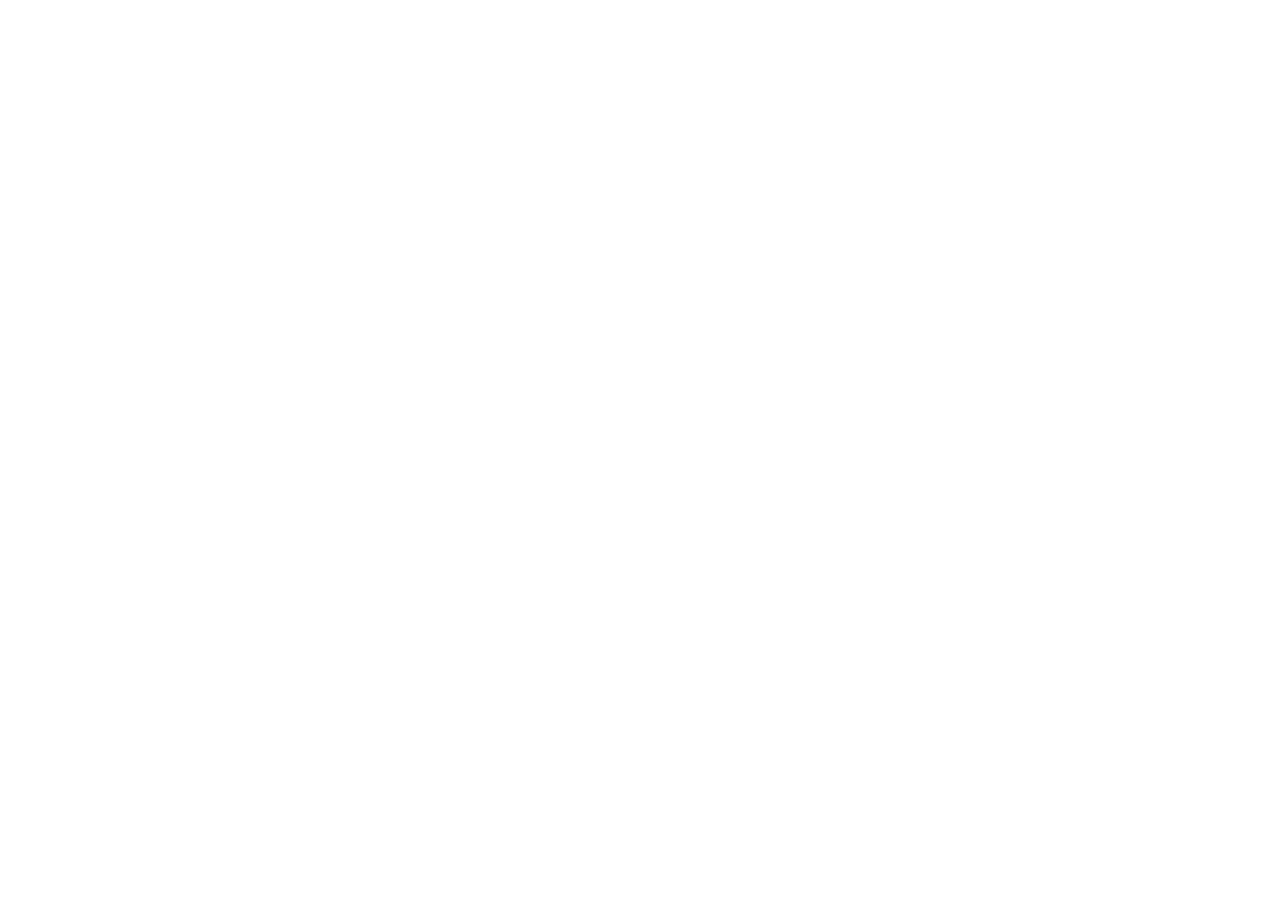
==== index.html @ 4ecc3c2e "prototype game" ====
<html>
<head>
<style>
@import url('https://fonts.googleapis.com/css2?family=Fjalla+One&display=swap');
</style>
<style>

	 
	 html, body {
		margin:0px;
		padding:0px
		width: 100%;
		height: 100%;
		overflow:hidden;
	
	}
	
	#bg_game{
		display: none;
		width: 100%;
		height: 100%;
		background-color: rgb(0, 200, 0) ;
		overflow:hidden;
		font-family: 'Fjalla One', sans-serif;
	
	}

	#square{
		width: 300px;
		height: 280px;
		position: absolute;
		top: 50%;
		left: calc(50% - 150px);
		-ms-transform: translateY(-50%);
		transform: translateY(-50%);

		font-size: 200px;
		color: #fff;
		text-align: center;
		padding-top: 20px;
	}
	
	#btreturn{
		width: 300px;
		height: 300px;
		position: absolute;
		top: 50%;
		left: calc(50% - 150px);
		-ms-transform: translateY(-50%);
		transform: translateY(-50%);
		
	}
	
	
	#scoring{
		font-size: 100px;
		text-align: center;
		margin-top: 100px;
		color: #fff;
	}
</style>
</head>
<body id="body">
<div id="menu">

	<div id="logo"></div>
	<div id="play"></div>
	
</div>
<div id="bg_game">
	<div id="scoring">
		Points: 90
	</div>
	<div id="square">
	80
	</div>

	<img id="btreturn" src="bt-return.png">

</div>

<script>
r = 0;
g = 0;
b = 0;
current_level = 0;

function Level(color, limit, add, target, time){
	this.color = color;
	this.limit = limit;
	this.add = add;
	this.target = target;
	this.time = time;
}

levels = [];
levels.push( new Level([0, 200, 0],[0, 255, 0],[0,1,0], 50, 10));
levels.push( new Level([0, 240, 240],[0, 255, 255],[0,1,1], 50, 10));
levels.push( new Level([200, 0, 0],[255, 0, 0],[1,0,0], 50, 10));
levels.push( new Level([0, 0,200],[0, 0, 255],[0,0,1], 60, 10));
levels.push( new Level([0, 100, 200],[0, 100, 200],[0,0.5,1], 60, 10));


body = document.getElementById("bg_game");
square = document.getElementById("square");
scoring = document.getElementById("scoring");
btreturn = document.getElementById("btreturn");

startLevel();

function changeColor(){
	
	preload = false;
	
	r+=levels[current_level].add[0];
	g+=levels[current_level].add[1];
	b+=levels[current_level].add[2];
	
	r=r>255?255:r;
	g=g>255?255:g;
	b=b>255?255:b;
	
	if((r>levels[current_level].limit[0]) || (g>levels[current_level].limit[1]) || (b>levels[current_level].limit[2]))
		restartLevel();
	
	body.style.backgroundColor = "rgb("+r+","+g+","+b+")";
	if(islevel)
		setTimeout( changeColor, 10 );
		
};

function startLevel(){
	r = 0;
	g = 0;
	b = 0;
	console.log("starting");
	btreturn.style.display = "none";
	body.style.backgroundColor = "rgb("+levels[current_level].color[0]+","+levels[current_level].color[1]+","+levels[current_level].color[2]+")"; 
	square.style.backgroundColor = "rgb("+levels[current_level].color[0]+","+levels[current_level].color[1]+","+levels[current_level].color[2]+")"; 
	square.innerHTML = levels[current_level].target;
	scoring.style.display = "none";
	square.style.display = "block";
	setTimeout( changeColor, 1000 );
	islevel = true;	 
	preload = true;
}

function restartLevel(){
	r = 0;
	g = 0;
	b = 0;
}


function nextLevel(){
	if(current_level < levels.length)
		current_level++;
		
	startLevel();
}

btreturn.addEventListener("click", function(){
	current_level = 0;
	startLevel();
});

square.addEventListener("click", function(){
	if(preload)
	  return;
	  
	islevel = false;
	sum = 100 - Math.abs(  ( r - levels[current_level].color[0]) + (g - levels[current_level].color[1]) + (b - levels[current_level].color[2]) );
	scoring.style.display = "block";
	scoring.innerHTML = "Points:" +  sum  ;	
	square.style.display = "none";
	if(sum >= levels[current_level].target ){
		 setTimeout( nextLevel, 1000 );
	}else{
		btreturn.style.display = "block";
	}
		
}, false);
   
</script>
<body>

</html>
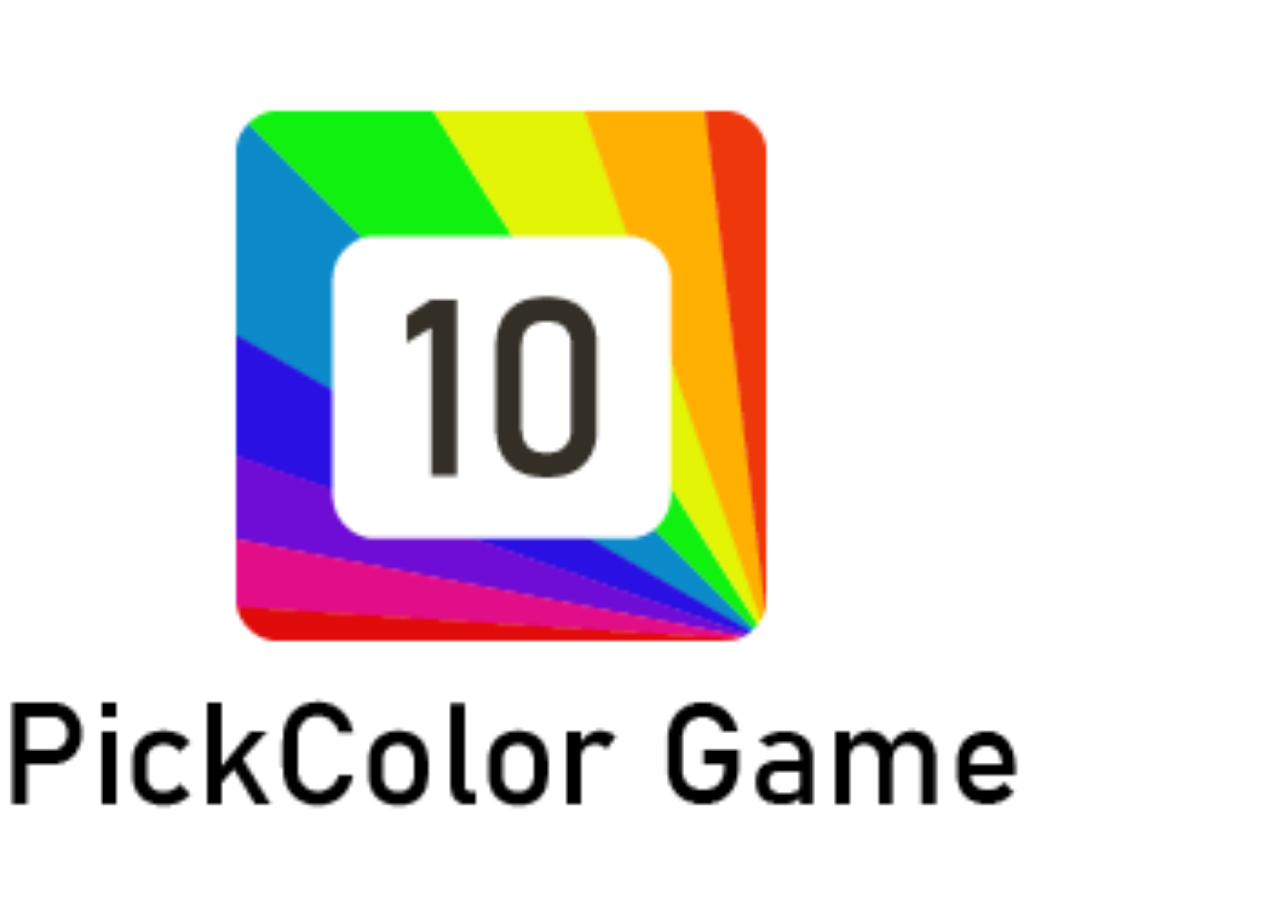
==== commit f2cb6df0: "update prototype" ====
--- a/index.html
+++ b/index.html
@@ -1,18 +1,53 @@
 <html>
 <head>
+<meta name="viewport" content="width=device-width, initial-scale=1">
+<title>Pick Color </title>
 <style>
 @import url('https://fonts.googleapis.com/css2?family=Fjalla+One&display=swap');
 </style>
 <style>
-
-	 
+	@font-face {
+	  font-family: "Fjalla One";
+	  src: url("fonts/FjallaOne-Regular.ttf") format("ttf"),
+		   url("fonts/FjallaOne-Regular.ttf") format("ttf");
+	}
+	   
+	@keyframes fadein {
+		0%   {opacity: 1}
+		25%  {opacity: 0.75}
+		50%  {opacity: 0.5}
+		75%  {opacity: 0.25}
+		100% {opacity: 0}
+	}
+
+	@keyframes moving {
+		0%   {margin-top: 1px}
+		25%  {margin-top: 5px}
+		50%  {margin-top: 10px}
+		75%  {margin-top: 5px}
+		100% {margin-top: 1px}
+	}
+	
+	@keyframes moving-side {
+		0%   {left: 27%}
+		25%   {left: 26%}
+		50%  {left: 25%}
+		75%   {left: 24%}
+		100%  {left: 23%}
+	}
+	
+	@keyframes moving-top {
+		0%   {top: 50%}
+		100%  {top: 45%}
+	}
+	
 	 html, body {
 		margin:0px;
 		padding:0px
 		width: 100%;
 		height: 100%;
 		overflow:hidden;
-	
+		background-color:#fff;
 	}
 	
 	#bg_game{
@@ -25,7 +60,7 @@
 	
 	}
 
-	#square{
+	.square{
 		width: 300px;
 		height: 280px;
 		position: absolute;
@@ -33,57 +68,340 @@
 		left: calc(50% - 150px);
 		-ms-transform: translateY(-50%);
 		transform: translateY(-50%);
-
+		background: rgb(0, 185, 0);
 		font-size: 200px;
 		color: #fff;
 		text-align: center;
 		padding-top: 20px;
 	}
 	
-	#btreturn{
-		width: 300px;
-		height: 300px;
+	.bt-center{
+		width: 50%;
 		position: absolute;
 		top: 50%;
-		left: calc(50% - 150px);
+		left: 25%;
 		-ms-transform: translateY(-50%);
 		transform: translateY(-50%);
 		
 	}
 	
+	#btreturn{
+		animation-name: moving-side;
+	    animation-duration: 1s;
+		animation-iteration-count: infinite;
+	}
+	
+	#btwin{
+		animation-name: moving-top;
+	    animation-duration: 1s;
+		animation-iteration-count: infinite;
+	}
 	
 	#scoring{
-		font-size: 100px;
+		font-size:30px;
 		text-align: center;
 		margin-top: 100px;
 		color: #fff;
 	}
+	
+	#logo{
+		width: 60%;
+		display: block;
+		margin: 0 auto;
+		margin-top: 100px;
+	}
+	
+	.btn{
+		width: 50%;
+		display: block;
+	}
+	
+	.btn-mini{
+		width: 30%;
+		display: block;
+	}
+	
+	.center{
+		margin: 0 auto;
+	}
+	
+	.mt2{
+		margin-top:20px;
+	}
+	
+	.mt5{
+		margin-top:50px;
+	}
+	
+	.mt10{
+		margin-top:100px;
+	}
+	
+	.mt15{
+		margin-top:150px;
+	}
+	
+	.fadein-page{
+	  opacity: 0;
+	  animation-name: fadein;
+	  animation-duration: 0.5s;
+	}
+	
+	#tutorial{
+		display: none;
+		width: 100%;
+		height: 100%;
+		background-color: rgb(0, 180, 0) ;
+		overflow:hidden;
+		font-family: 'Fjalla One', sans-serif;	
+	}
+	
+	.message{
+		font-size: 20pt;
+		text-align: center;
+		margin-top: 100px;
+		color: #fff;
+	}
+	
+	#menu{
+		display: none;
+	}
+	
+	.hand-click{
+		z-index: 999;
+		display:block;
+		position: fixed;
+		top: 50%;
+		left: 50%;
+		width: 50%;
+		animation-name: moving;
+	    animation-duration: 1s;
+		animation-iteration-count: infinite;
+	}
+	
+
+	.ms-bt{
+		position: fixed;
+		top: 75%;
+		width: 80%;
+		left: 10%;
+		text-align: center;
+	}
+	
+	#bt-returnmenu{
+		background-color:#fff;
+		padding:5px;
+		border-radius: 5px;
+		width: 50px;
+		text-align: center;
+		margin: 5px;
+		opacity: 0.5;
+		float:left;
+	}
+	
+	#datagame{ 
+		padding:5px;
+		border-radius: 5px;
+		width: 100px;
+		text-align: right;
+		margin: 5px;
+		opacity: 0.5;
+		float:left;
+	}
+	
+	#record{
+		padding:5px;
+		border-radius: 5px;
+		width: 100px;
+		height: 25px;
+		text-align: right;
+		margin: 5px;
+		opacity: 0.5;
+		float:left;
+	}
+	#record img{
+		height: 100%;
+	}
+	
+	#record span{
+		position: relative;
+		top: -5px;
+	}
+	
+	
+	
+	#logo-main{
+		width: 80%;
+		margin: 0 auto;
+		margin-top: 100px;
+	}
+	
+	
 </style>
 </head>
 <body id="body">
-<div id="menu">
-
-	<div id="logo"></div>
-	<div id="play"></div>
-	
+
+<div  id="start">
+
+	<img id="logo-main" src="assets/logo.png">
+	
+
 </div>
+
+
+<div  id="menu">
+
+	<img id="logo" src="assets/logo.png">
+	<img class="btn center mt5" id="bt-onelife" src="assets/bt-one-life.png">
+	<img class="btn center mt2"  id="bt-scoring" src="assets/bt-scoring.png">
+	<img class="btn-mini center mt5"  id="bt-tutorial" src="assets/bt-tutorial.png">
+
+</div>
+
 <div id="bg_game">
+	
+	<div id="bt-returnmenu"> menu </div>
+	<div id="datagame"> ... </div>
+	<div id="record"> <img src="assets/icon-record.png"><span id="txt-record">level 1</span> </div>
+	
 	<div id="scoring">
 		Points: 90
 	</div>
-	<div id="square">
-	80
-	</div>
-
-	<img id="btreturn" src="bt-return.png">
+	<div class="square" id="square">80</div>
+
+	<img id="btreturn" class="bt-center" src="assets/bt-return.png">
+	<img id="btwin" class="bt-center" src="assets/bt-win.png">
 
 </div>
 
+<div class="bgtutorial" id="tutorial">
+	<div class="message">when the color of the square to equal the background...</div>
+	<img class="hand-click" src="assets/bt-click.png">
+	
+	<div class="square">80</div>
+</div>
+
+<script src="scripts/localstorage.js"></script>
 <script>
+
+if( getItem("level") == undefined){
+	saveItem("level", 0);
+	console.log("init bd");
+}
+
+if( getItem("points") == undefined){
+	saveItem("points", 0);
+	console.log("init bd");
+}
+
+
+mode = "";
+
+btonelife = document.getElementById("bt-onelife");
+btscoring = document.getElementById("bt-scoring");
+pagstart = document.getElementById("start");
+pagemenu = document.getElementById("menu");
+pagtutorial = document.getElementById("tutorial");
+bttutorial = document.getElementById("bt-tutorial");
+btreturnmenu = document.getElementById("bt-returnmenu");
+
+
+levels = [];
+levels.push( new Level([0, 200, 0],[0, 255, 0],[0,1,0], 50, 10));
+levels.push( new Level([0, 240, 240],[0, 255, 255],[0,1,1], 50, 10));
+levels.push( new Level([200, 0, 0],[255, 0, 0],[1,0,0], 50, 10));
+levels.push( new Level([0, 0,200],[0, 0, 255],[0,0,1], 60, 10));
+levels.push( new Level([0, 100, 200],[0, 100, 200],[0,0.5,1], 60, 10));
+
+
+bggame = document.getElementById("bg_game");
+square = document.getElementById("square");
+scoring = document.getElementById("scoring");
+btreturn = document.getElementById("btreturn");
+datagame = document.getElementById("datagame");
+datarecord= document.getElementById("txt-record");
+
+
 r = 0;
 g = 0;
 b = 0;
 current_level = 0;
+current_point = 0;
+
+
+pagstart.addEventListener("click", function(){
+	pagemenu.style.display = "block";	
+	pagstart.style.display = "none";	
+	document.getElementById("body").requestFullscreen();
+	
+});
+
+
+btreturnmenu.addEventListener("click", function(){
+		
+	bggame.classList.add("fadein-page");
+	btscoring.src = "assets/bt-scoring.png";
+	btonelife.src = "assets/bt-one-life.png";
+	setTimeout( function(){
+		pagemenu.classList.remove("fadein-page");
+		bggame.classList.remove("fadein-page");
+		bggame.style.display = "none"; 
+		
+		pagemenu.style.display = "block";
+	}, 50);
+	
+});
+
+
+
+btonelife.addEventListener("click", function(){
+	btonelife.src = "assets/bt-one-life-over.png";
+	pagemenu.classList.add("fadein-page");
+	setTimeout( startLevel, 50);
+	mode = "onelife";
+	current_level = 0;
+
+});
+
+
+btscoring.addEventListener("click", function(){
+	btscoring.src = "assets/bt-scoring-over.png";
+	pagemenu.classList.add("fadein-page");
+	setTimeout( startLevel, 50);
+	mode = "scoring";
+	current_level = 0;
+	current_point = 0;
+
+});
+
+
+bttutorial.addEventListener("click", function(){
+	//document.getElementById("body").requestFullscreen();
+	
+	bttutorial.src = "assets/bt-tutorial-over.png";
+	pagemenu.classList.add("fadein-page");
+	
+	setTimeout( function(){ 
+		pagemenu.style.display = "none"; 
+		bttutorial.src = "assets/bt-tutorial.png"; 
+		pagtutorial.style.display = "block"; 
+	}, 50);
+
+});
+
+pagtutorial.addEventListener("click", function(){
+		
+	pagtutorial.classList.add("fadein-page");
+	
+	setTimeout( function(){
+		pagemenu.classList.remove("fadein-page");
+		pagtutorial.classList.remove("fadein-page");
+		pagtutorial.style.display = "none"; 
+		
+		pagemenu.style.display = "block";
+	}, 50);
+	
+});
 
 function Level(color, limit, add, target, time){
 	this.color = color;
@@ -93,20 +411,7 @@
 	this.time = time;
 }
 
-levels = [];
-levels.push( new Level([0, 200, 0],[0, 255, 0],[0,1,0], 50, 10));
-levels.push( new Level([0, 240, 240],[0, 255, 255],[0,1,1], 50, 10));
-levels.push( new Level([200, 0, 0],[255, 0, 0],[1,0,0], 50, 10));
-levels.push( new Level([0, 0,200],[0, 0, 255],[0,0,1], 60, 10));
-levels.push( new Level([0, 100, 200],[0, 100, 200],[0,0.5,1], 60, 10));
-
-
-body = document.getElementById("bg_game");
-square = document.getElementById("square");
-scoring = document.getElementById("scoring");
-btreturn = document.getElementById("btreturn");
-
-startLevel();
+
 
 function changeColor(){
 	
@@ -123,64 +428,110 @@
 	if((r>levels[current_level].limit[0]) || (g>levels[current_level].limit[1]) || (b>levels[current_level].limit[2]))
 		restartLevel();
 	
-	body.style.backgroundColor = "rgb("+r+","+g+","+b+")";
+	bggame.style.backgroundColor = "rgb("+r+","+g+","+b+")";
 	if(islevel)
 		setTimeout( changeColor, 10 );
 		
 };
 
-function startLevel(){
-	r = 0;
-	g = 0;
-	b = 0;
-	console.log("starting");
-	btreturn.style.display = "none";
-	body.style.backgroundColor = "rgb("+levels[current_level].color[0]+","+levels[current_level].color[1]+","+levels[current_level].color[2]+")"; 
-	square.style.backgroundColor = "rgb("+levels[current_level].color[0]+","+levels[current_level].color[1]+","+levels[current_level].color[2]+")"; 
-	square.innerHTML = levels[current_level].target;
-	scoring.style.display = "none";
-	square.style.display = "block";
-	setTimeout( changeColor, 1000 );
-	islevel = true;	 
-	preload = true;
-}
-
-function restartLevel(){
-	r = 0;
-	g = 0;
-	b = 0;
-}
-
-
-function nextLevel(){
-	if(current_level < levels.length)
-		current_level++;
-		
-	startLevel();
-}
-
-btreturn.addEventListener("click", function(){
-	current_level = 0;
-	startLevel();
-});
-
-square.addEventListener("click", function(){
+  
+pickColor = function(){
 	if(preload)
 	  return;
 	  
 	islevel = false;
 	sum = 100 - Math.abs(  ( r - levels[current_level].color[0]) + (g - levels[current_level].color[1]) + (b - levels[current_level].color[2]) );
 	scoring.style.display = "block";
-	scoring.innerHTML = "Points:" +  sum  ;	
+	scoring.innerHTML =   sum  + " pts" ;	
 	square.style.display = "none";
-	if(sum >= levels[current_level].target ){
-		 setTimeout( nextLevel, 1000 );
+	
+	if(mode == "scoring"){
+		current_point += sum;
+		btwin.style.display = "block";
+		setTimeout( nextLevel, 1000 );
+		
+		 if( parseInt( getItem("points") ) < current_point ){
+			saveItem("points", current_point);
+		 }
+	
 	}else{
-		btreturn.style.display = "block";
-	}
-		
-}, false);
-   
+		if(sum >= levels[current_level].target ){
+			 btwin.style.display = "block";
+			 setTimeout( nextLevel, 1000 );
+			 
+			 if( parseInt( getItem("level") ) <  current_level+1 ){
+				saveItem("level", current_level+1);
+			 }
+		 
+		}else{
+			btreturn.style.display = "block";
+		}
+		
+		
+	}
+		
+}
+
+function startLevel(){
+
+	r = 0;
+	g = 0;
+	b = 0;
+	
+	console.log("starting");
+	
+	if(mode == "onelife"){
+		datagame.innerHTML = "level "+ (current_level+1);
+		datarecord.innerHTML = getItem("level");
+	}else{
+		datagame.innerHTML = current_point + " points";
+		datarecord.innerHTML = getItem("points");
+	}
+
+	btreturn.style.display = "none";
+	scoring.style.display = "none";
+	square.style.display = "block";
+	btwin.style.display = "none";
+	
+	pagemenu.style.display = "none";
+	bggame.style.display = "block";
+	
+	bggame.style.backgroundColor = "rgb("+levels[current_level].color[0]+","+levels[current_level].color[1]+","+levels[current_level].color[2]+")"; 
+	square.style.backgroundColor = "rgb("+levels[current_level].color[0]+","+levels[current_level].color[1]+","+levels[current_level].color[2]+")"; 
+	
+	if(mode == "onelife")
+		square.innerHTML = levels[current_level].target;
+	else
+		square.innerHTML = "?";
+	
+	
+	setTimeout( changeColor, 1000 );
+	islevel = true;	 
+	preload = true;
+}
+
+function restartLevel(){
+	r = 0;
+	g = 0;
+	b = 0;
+}
+
+
+function nextLevel(){
+	
+	if(current_level < levels.length)
+		current_level++;
+		
+	startLevel();
+}
+
+btreturn.addEventListener("click", function(){
+	current_level = 0;
+	startLevel();
+});
+
+square.addEventListener("click", pickColor, false);
+ 
 </script>
 <body>
 
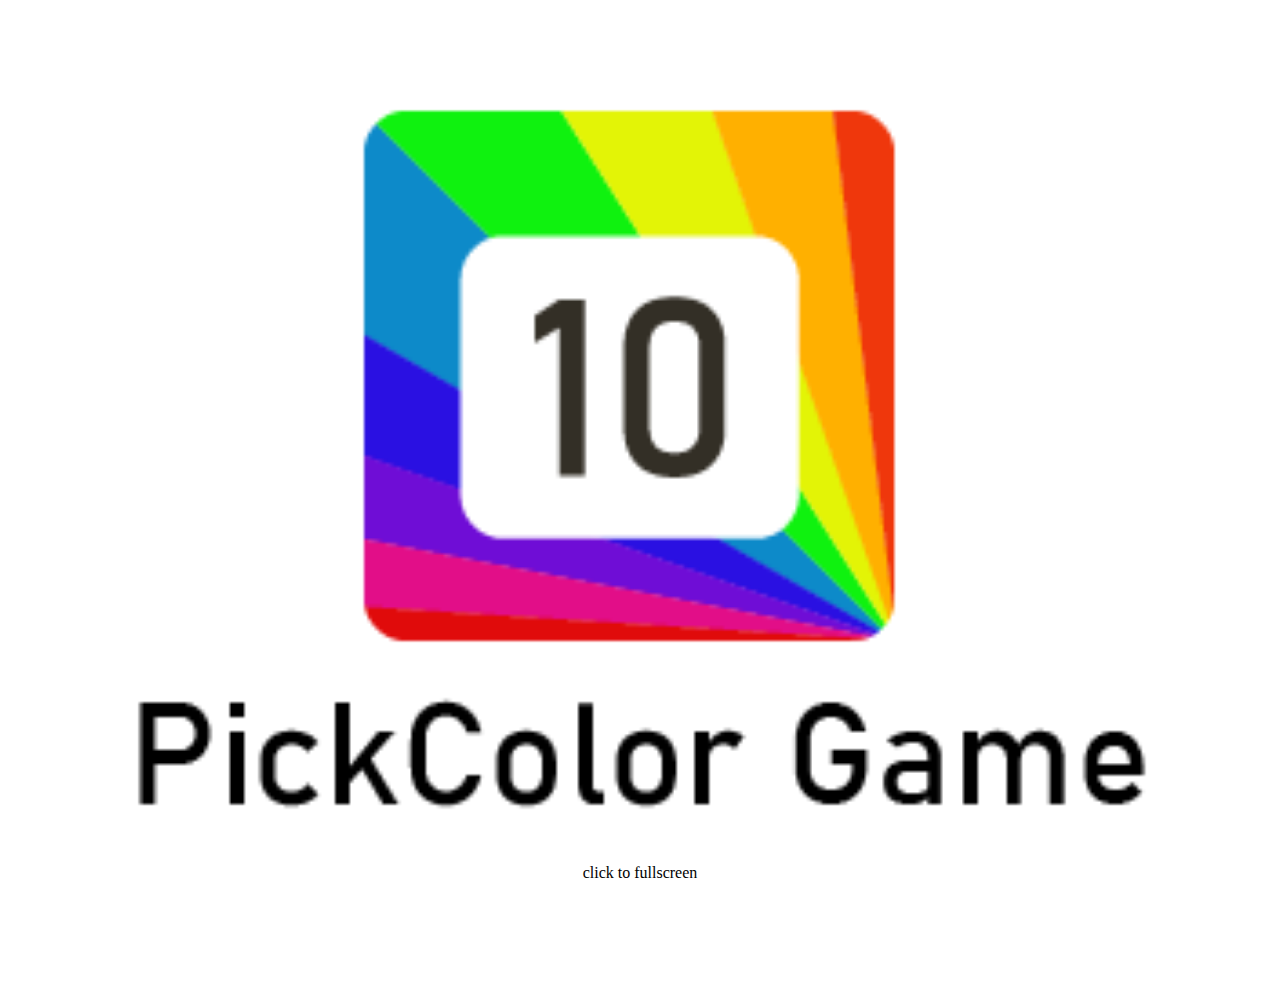
==== commit ac4d2868: "centering image start" ====
--- a/index.html
+++ b/index.html
@@ -59,7 +59,8 @@
 		font-family: 'Fjalla One', sans-serif;
 	
 	}
-
+	
+	
 	.square{
 		width: 300px;
 		height: 280px;
@@ -228,12 +229,21 @@
 		top: -5px;
 	}
 	
-	
+	#start{
+		width: 100%;
+		height: 100%;
+	}
+
 	
 	#logo-main{
 		width: 80%;
+		display: block;
 		margin: 0 auto;
 		margin-top: 100px;
+	}
+	
+	.submessage{
+		text-align:center;
 	}
 	
 	
@@ -244,7 +254,7 @@
 <div  id="start">
 
 	<img id="logo-main" src="assets/logo.png">
-	
+	<div class="submessage mt2" > click to fullscreen </div>
 
 </div>
 
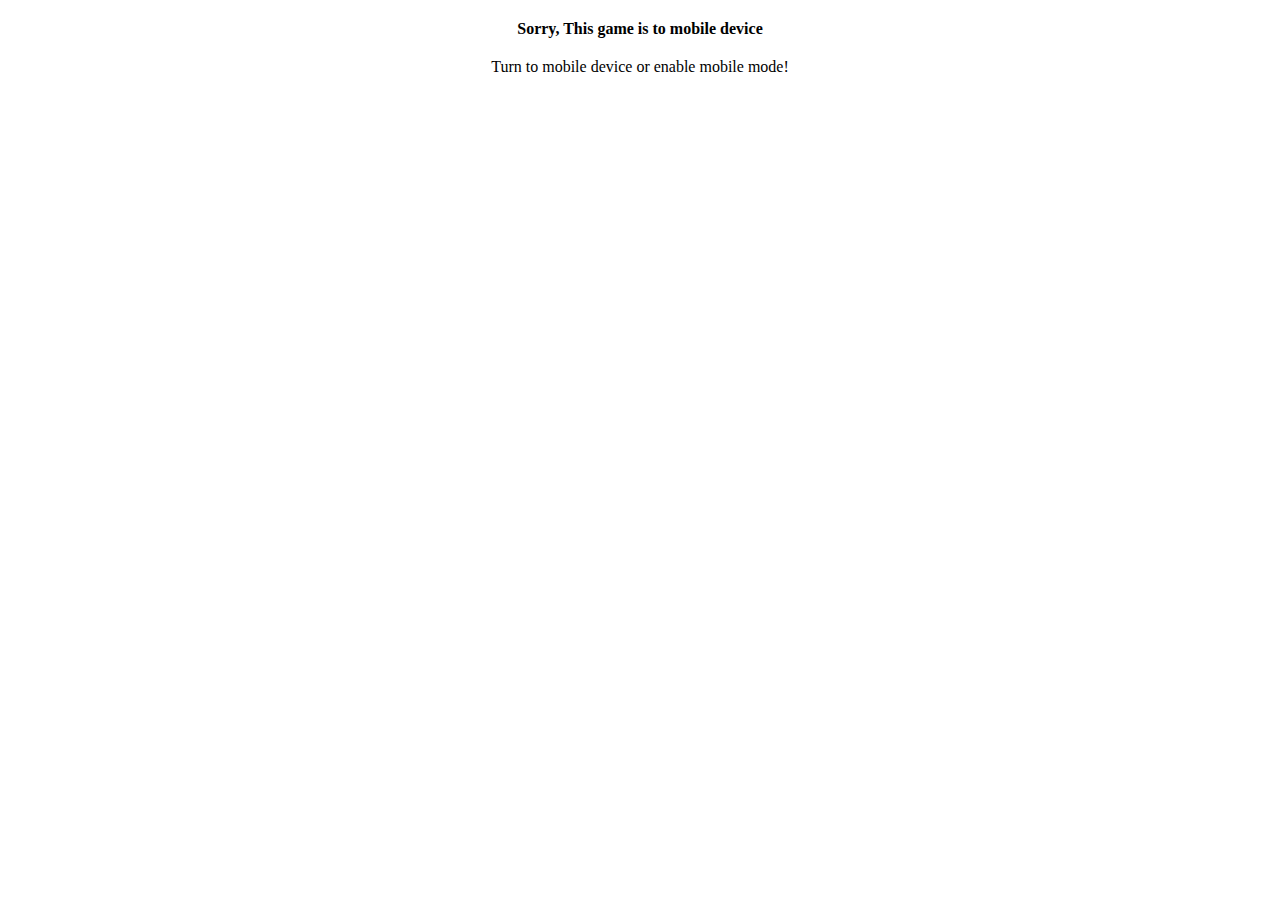
==== commit 6abf5877: "add mobile mode" ====
--- a/index.html
+++ b/index.html
@@ -246,10 +246,34 @@
 		text-align:center;
 	}
 	
+	#change{
+		display: none;
+		width: 100%;
+		height: 100%;
+	}
 	
 </style>
+
+<script>
+ 
+ 
+ window.mobileCheck = function() {
+  let checkmobile = false;
+  (function(a){if(/(android|bb\d+|meego).+mobile|avantgo|bada\/|blackberry|blazer|compal|elaine|fennec|hiptop|iemobile|ip(hone|od)|iris|kindle|lge |maemo|midp|mmp|mobile.+firefox|netfront|opera m(ob|in)i|palm( os)?|phone|p(ixi|re)\/|plucker|pocket|psp|series(4|6)0|symbian|treo|up\.(browser|link)|vodafone|wap|windows ce|xda|xiino/i.test(a)||/1207|6310|6590|3gso|4thp|50[1-6]i|770s|802s|a wa|abac|ac(er|oo|s\-)|ai(ko|rn)|al(av|ca|co)|amoi|an(ex|ny|yw)|aptu|ar(ch|go)|as(te|us)|attw|au(di|\-m|r |s )|avan|be(ck|ll|nq)|bi(lb|rd)|bl(ac|az)|br(e|v)w|bumb|bw\-(n|u)|c55\/|capi|ccwa|cdm\-|cell|chtm|cldc|cmd\-|co(mp|nd)|craw|da(it|ll|ng)|dbte|dc\-s|devi|dica|dmob|do(c|p)o|ds(12|\-d)|el(49|ai)|em(l2|ul)|er(ic|k0)|esl8|ez([4-7]0|os|wa|ze)|fetc|fly(\-|_)|g1 u|g560|gene|gf\-5|g\-mo|go(\.w|od)|gr(ad|un)|haie|hcit|hd\-(m|p|t)|hei\-|hi(pt|ta)|hp( i|ip)|hs\-c|ht(c(\-| |_|a|g|p|s|t)|tp)|hu(aw|tc)|i\-(20|go|ma)|i230|iac( |\-|\/)|ibro|idea|ig01|ikom|im1k|inno|ipaq|iris|ja(t|v)a|jbro|jemu|jigs|kddi|keji|kgt( |\/)|klon|kpt |kwc\-|kyo(c|k)|le(no|xi)|lg( g|\/(k|l|u)|50|54|\-[a-w])|libw|lynx|m1\-w|m3ga|m50\/|ma(te|ui|xo)|mc(01|21|ca)|m\-cr|me(rc|ri)|mi(o8|oa|ts)|mmef|mo(01|02|bi|de|do|t(\-| |o|v)|zz)|mt(50|p1|v )|mwbp|mywa|n10[0-2]|n20[2-3]|n30(0|2)|n50(0|2|5)|n7(0(0|1)|10)|ne((c|m)\-|on|tf|wf|wg|wt)|nok(6|i)|nzph|o2im|op(ti|wv)|oran|owg1|p800|pan(a|d|t)|pdxg|pg(13|\-([1-8]|c))|phil|pire|pl(ay|uc)|pn\-2|po(ck|rt|se)|prox|psio|pt\-g|qa\-a|qc(07|12|21|32|60|\-[2-7]|i\-)|qtek|r380|r600|raks|rim9|ro(ve|zo)|s55\/|sa(ge|ma|mm|ms|ny|va)|sc(01|h\-|oo|p\-)|sdk\/|se(c(\-|0|1)|47|mc|nd|ri)|sgh\-|shar|sie(\-|m)|sk\-0|sl(45|id)|sm(al|ar|b3|it|t5)|so(ft|ny)|sp(01|h\-|v\-|v )|sy(01|mb)|t2(18|50)|t6(00|10|18)|ta(gt|lk)|tcl\-|tdg\-|tel(i|m)|tim\-|t\-mo|to(pl|sh)|ts(70|m\-|m3|m5)|tx\-9|up(\.b|g1|si)|utst|v400|v750|veri|vi(rg|te)|vk(40|5[0-3]|\-v)|vm40|voda|vulc|vx(52|53|60|61|70|80|81|83|85|98)|w3c(\-| )|webc|whit|wi(g |nc|nw)|wmlb|wonu|x700|yas\-|your|zeto|zte\-/i.test(a.substr(0,4))) checkmobile = true;})(navigator.userAgent||navigator.vendor||window.opera);
+  return checkmobile;
+};
+
+
+</script>
 </head>
 <body id="body">
+
+
+<div  id="change">
+	<div class="submessage mt2"> <b> Sorry, This game is to mobile device </b> </div>
+	<div class="submessage mt2"> Turn to mobile device or enable mobile mode! </div>
+</div>
+
 
 <div  id="start">
 
@@ -290,9 +314,12 @@
 	
 	<div class="square">80</div>
 </div>
+<div id="SC_TBlock_836919"></div>
+
 
 <script src="scripts/localstorage.js"></script>
 <script>
+
 
 if( getItem("level") == undefined){
 	saveItem("level", 0);
@@ -304,12 +331,16 @@
 	console.log("init bd");
 }
 
-
-mode = "";
-
 btonelife = document.getElementById("bt-onelife");
 btscoring = document.getElementById("bt-scoring");
 pagstart = document.getElementById("start");
+pagchange = document.getElementById("change");
+
+if( !mobileCheck() ){
+	pagchange.style.display = "block";
+	pagstart.style.display = "none";
+}
+
 pagemenu = document.getElementById("menu");
 pagtutorial = document.getElementById("tutorial");
 bttutorial = document.getElementById("bt-tutorial");
@@ -543,6 +574,10 @@
 square.addEventListener("click", pickColor, false);
  
 </script>
+
+<script type="text/javascript"> (sc_adv_out = window.sc_adv_out || []).push({ id: 836919, domain: "n.ads5-adnow.com", }); </script> <script type="text/javascript" src="//st-n.ads5-adnow.com/js/a.js" async></script>
+
+
 <body>
 
 </html>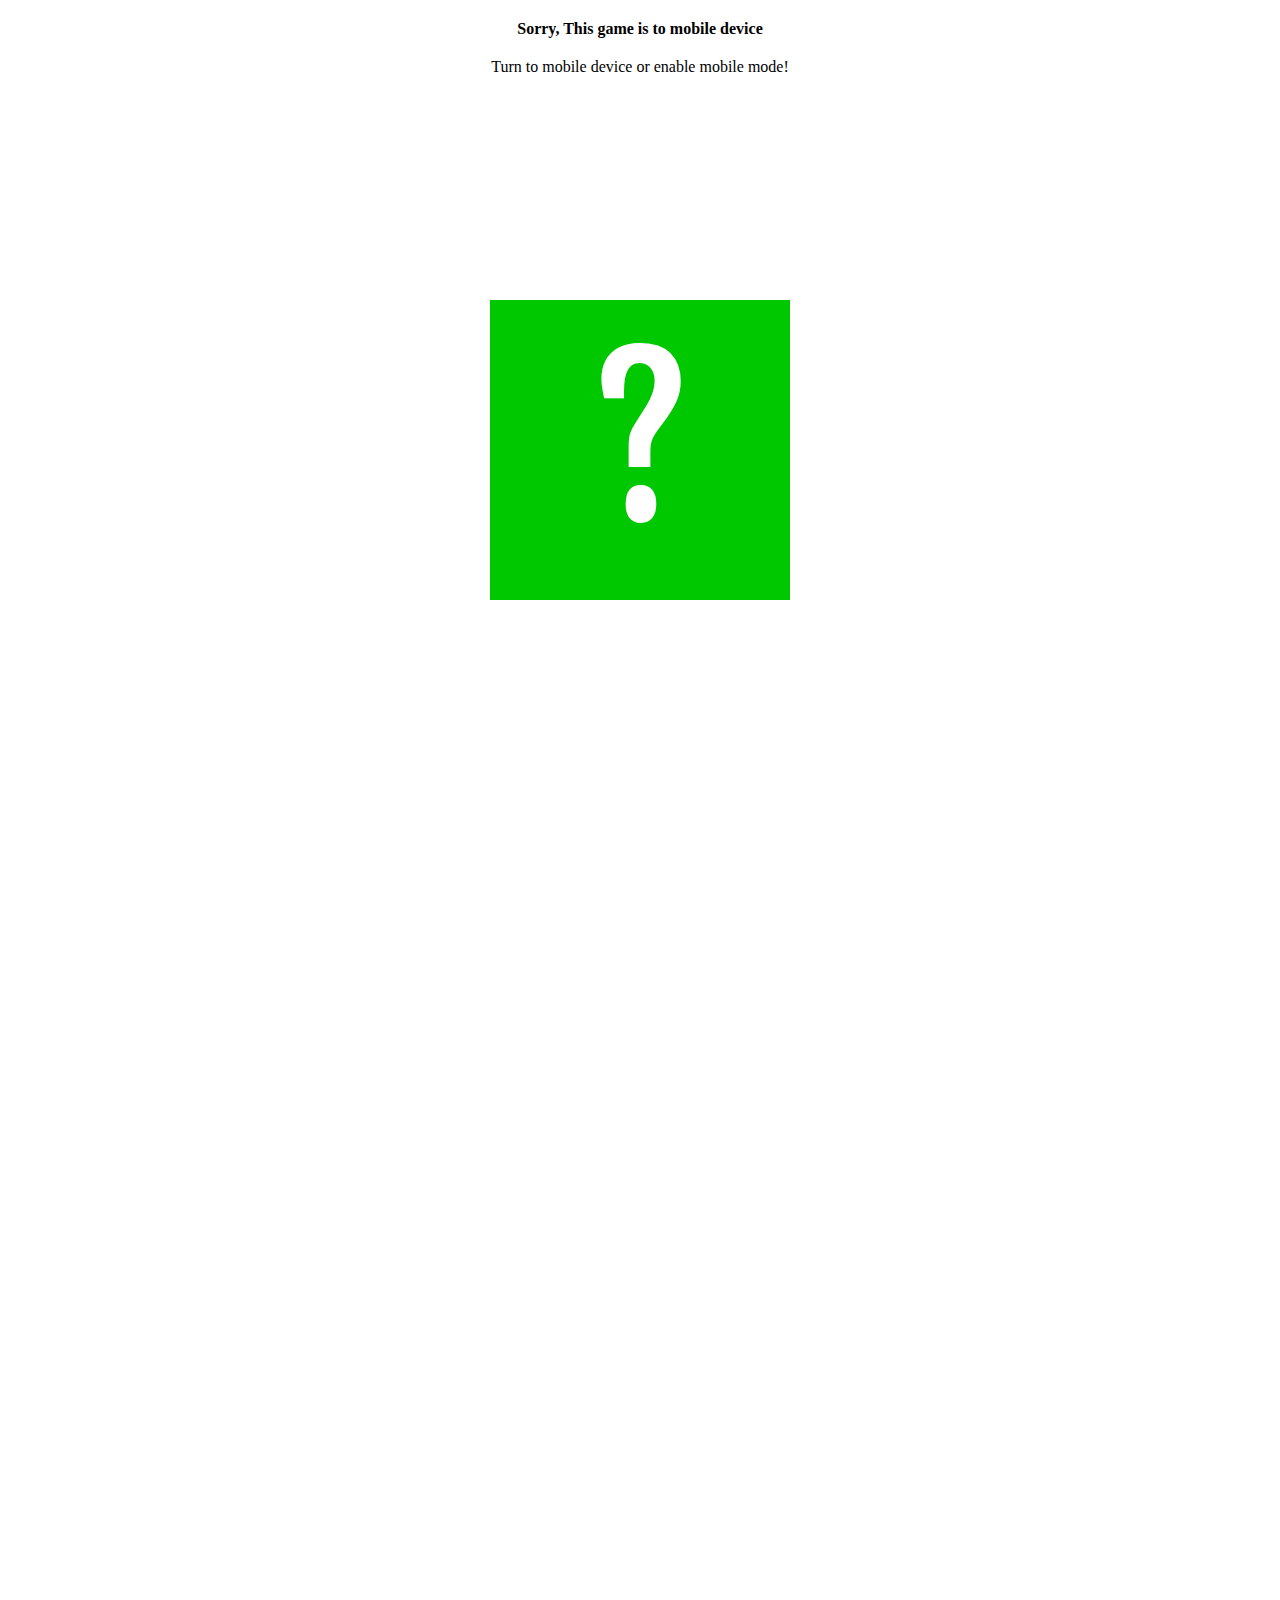
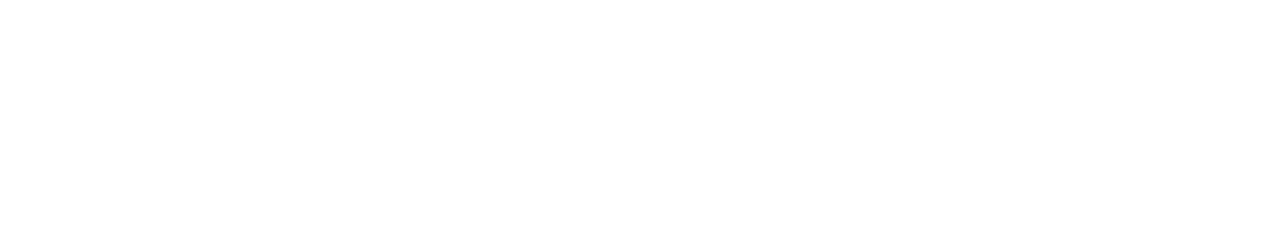
==== commit 411d0129: "add page to ads" ====
--- a/index.html
+++ b/index.html
@@ -79,6 +79,7 @@
 	.bt-center{
 		width: 50%;
 		position: absolute;
+		z-index: 98;
 		top: 50%;
 		left: 25%;
 		-ms-transform: translateY(-50%);
@@ -166,6 +167,7 @@
 	
 	#menu{
 		display: none;
+		height: 80%;
 	}
 	
 	.hand-click{
@@ -198,6 +200,7 @@
 		margin: 5px;
 		opacity: 0.5;
 		float:left;
+		z-index:98;
 	}
 	
 	#datagame{ 
@@ -252,6 +255,8 @@
 		height: 100%;
 	}
 	
+	
+	
 </style>
 
 <script>
@@ -282,6 +287,12 @@
 
 </div>
 
+<div id="ads">
+	<div id="bt-close-ads"> close </div>
+	<div id="cont-ads">
+		<div style="position: fixed; bottom: 0px; " id="SC_TBlock_836992"></div>
+	</div>
+</div>
 
 <div  id="menu">
 
@@ -314,270 +325,279 @@
 	
 	<div class="square">80</div>
 </div>
-<div id="SC_TBlock_836919"></div>
 
 
 <script src="scripts/localstorage.js"></script>
 <script>
-
-
-if( getItem("level") == undefined){
-	saveItem("level", 0);
-	console.log("init bd");
-}
-
-if( getItem("points") == undefined){
-	saveItem("points", 0);
-	console.log("init bd");
-}
-
-btonelife = document.getElementById("bt-onelife");
-btscoring = document.getElementById("bt-scoring");
-pagstart = document.getElementById("start");
-pagchange = document.getElementById("change");
-
-if( !mobileCheck() ){
-	pagchange.style.display = "block";
-	pagstart.style.display = "none";
-}
-
-pagemenu = document.getElementById("menu");
-pagtutorial = document.getElementById("tutorial");
-bttutorial = document.getElementById("bt-tutorial");
-btreturnmenu = document.getElementById("bt-returnmenu");
-
-
-levels = [];
-levels.push( new Level([0, 200, 0],[0, 255, 0],[0,1,0], 50, 10));
-levels.push( new Level([0, 240, 240],[0, 255, 255],[0,1,1], 50, 10));
-levels.push( new Level([200, 0, 0],[255, 0, 0],[1,0,0], 50, 10));
-levels.push( new Level([0, 0,200],[0, 0, 255],[0,0,1], 60, 10));
-levels.push( new Level([0, 100, 200],[0, 100, 200],[0,0.5,1], 60, 10));
-
-
-bggame = document.getElementById("bg_game");
-square = document.getElementById("square");
-scoring = document.getElementById("scoring");
-btreturn = document.getElementById("btreturn");
-datagame = document.getElementById("datagame");
-datarecord= document.getElementById("txt-record");
-
-
-r = 0;
-g = 0;
-b = 0;
-current_level = 0;
-current_point = 0;
-
-
-pagstart.addEventListener("click", function(){
-	pagemenu.style.display = "block";	
-	pagstart.style.display = "none";	
-	document.getElementById("body").requestFullscreen();
-	
-});
-
-
-btreturnmenu.addEventListener("click", function(){
-		
-	bggame.classList.add("fadein-page");
-	btscoring.src = "assets/bt-scoring.png";
-	btonelife.src = "assets/bt-one-life.png";
-	setTimeout( function(){
-		pagemenu.classList.remove("fadein-page");
-		bggame.classList.remove("fadein-page");
-		bggame.style.display = "none"; 
-		
-		pagemenu.style.display = "block";
-	}, 50);
-	
-});
-
-
-
-btonelife.addEventListener("click", function(){
-	btonelife.src = "assets/bt-one-life-over.png";
-	pagemenu.classList.add("fadein-page");
-	setTimeout( startLevel, 50);
-	mode = "onelife";
-	current_level = 0;
-
-});
-
-
-btscoring.addEventListener("click", function(){
-	btscoring.src = "assets/bt-scoring-over.png";
-	pagemenu.classList.add("fadein-page");
-	setTimeout( startLevel, 50);
-	mode = "scoring";
-	current_level = 0;
-	current_point = 0;
-
-});
-
-
-bttutorial.addEventListener("click", function(){
-	//document.getElementById("body").requestFullscreen();
-	
-	bttutorial.src = "assets/bt-tutorial-over.png";
-	pagemenu.classList.add("fadein-page");
-	
-	setTimeout( function(){ 
-		pagemenu.style.display = "none"; 
-		bttutorial.src = "assets/bt-tutorial.png"; 
-		pagtutorial.style.display = "block"; 
-	}, 50);
-
-});
-
-pagtutorial.addEventListener("click", function(){
-		
-	pagtutorial.classList.add("fadein-page");
-	
-	setTimeout( function(){
-		pagemenu.classList.remove("fadein-page");
-		pagtutorial.classList.remove("fadein-page");
-		pagtutorial.style.display = "none"; 
-		
-		pagemenu.style.display = "block";
-	}, 50);
-	
-});
-
-function Level(color, limit, add, target, time){
-	this.color = color;
-	this.limit = limit;
-	this.add = add;
-	this.target = target;
-	this.time = time;
-}
-
-
-
-function changeColor(){
-	
-	preload = false;
-	
-	r+=levels[current_level].add[0];
-	g+=levels[current_level].add[1];
-	b+=levels[current_level].add[2];
-	
-	r=r>255?255:r;
-	g=g>255?255:g;
-	b=b>255?255:b;
-	
-	if((r>levels[current_level].limit[0]) || (g>levels[current_level].limit[1]) || (b>levels[current_level].limit[2]))
-		restartLevel();
-	
-	bggame.style.backgroundColor = "rgb("+r+","+g+","+b+")";
-	if(islevel)
-		setTimeout( changeColor, 10 );
-		
-};
-
-  
-pickColor = function(){
-	if(preload)
-	  return;
-	  
-	islevel = false;
-	sum = 100 - Math.abs(  ( r - levels[current_level].color[0]) + (g - levels[current_level].color[1]) + (b - levels[current_level].color[2]) );
-	scoring.style.display = "block";
-	scoring.innerHTML =   sum  + " pts" ;	
-	square.style.display = "none";
-	
-	if(mode == "scoring"){
-		current_point += sum;
-		btwin.style.display = "block";
-		setTimeout( nextLevel, 1000 );
-		
-		 if( parseInt( getItem("points") ) < current_point ){
-			saveItem("points", current_point);
-		 }
-	
-	}else{
-		if(sum >= levels[current_level].target ){
-			 btwin.style.display = "block";
-			 setTimeout( nextLevel, 1000 );
-			 
-			 if( parseInt( getItem("level") ) <  current_level+1 ){
-				saveItem("level", current_level+1);
-			 }
-		 
-		}else{
-			btreturn.style.display = "block";
-		}
-		
-		
-	}
-		
-}
-
-function startLevel(){
 
 	r = 0;
 	g = 0;
 	b = 0;
-	
-	console.log("starting");
-	
-	if(mode == "onelife"){
-		datagame.innerHTML = "level "+ (current_level+1);
-		datarecord.innerHTML = getItem("level");
-	}else{
-		datagame.innerHTML = current_point + " points";
-		datarecord.innerHTML = getItem("points");
-	}
-
-	btreturn.style.display = "none";
-	scoring.style.display = "none";
-	square.style.display = "block";
-	btwin.style.display = "none";
-	
-	pagemenu.style.display = "none";
-	bggame.style.display = "block";
-	
-	bggame.style.backgroundColor = "rgb("+levels[current_level].color[0]+","+levels[current_level].color[1]+","+levels[current_level].color[2]+")"; 
-	square.style.backgroundColor = "rgb("+levels[current_level].color[0]+","+levels[current_level].color[1]+","+levels[current_level].color[2]+")"; 
-	
-	if(mode == "onelife")
-		square.innerHTML = levels[current_level].target;
-	else
-		square.innerHTML = "?";
-	
-	
-	setTimeout( changeColor, 1000 );
-	islevel = true;	 
-	preload = true;
-}
-
-function restartLevel(){
-	r = 0;
-	g = 0;
-	b = 0;
-}
-
-
-function nextLevel(){
-	
-	if(current_level < levels.length)
-		current_level++;
-		
-	startLevel();
-}
-
-btreturn.addEventListener("click", function(){
 	current_level = 0;
-	startLevel();
-});
-
-square.addEventListener("click", pickColor, false);
+	current_point = 0;
+	btonelife = document.getElementById("bt-onelife");
+	btscoring = document.getElementById("bt-scoring");
+	pagstart = document.getElementById("start");
+	pagchange = document.getElementById("change");
+
+	pagemenu = document.getElementById("menu");
+	pagtutorial = document.getElementById("tutorial");
+	bttutorial = document.getElementById("bt-tutorial");
+	btreturnmenu = document.getElementById("bt-returnmenu");
+
+	levels = [];
+	levels.push( new Level([0, 200, 0],[0, 255, 0],[0,1,0], 50, 10));
+	levels.push( new Level([0, 240, 240],[0, 255, 255],[0,1,1], 50, 10));
+	levels.push( new Level([200, 0, 0],[255, 0, 0],[1,0,0], 50, 10));
+	levels.push( new Level([0, 0,200],[0, 0, 255],[0,0,1], 60, 10));
+	levels.push( new Level([0, 100, 200],[0, 100, 200],[0,0.5,1], 60, 10));
+
+	bggame = document.getElementById("bg_game");
+	square = document.getElementById("square");
+	scoring = document.getElementById("scoring");
+	btreturn = document.getElementById("btreturn");
+	datagame = document.getElementById("datagame");
+	datarecord= document.getElementById("txt-record");
+
+	mode = window.location.search.substr(1);
+	if((mode != undefined) || (mode != "")){
+		mode = mode.split("=")[1];
+		pagstart.style.display = "none";
+		startLevel();
+	}
+  
+  
+	if( getItem("level") == undefined){
+		saveItem("level", 0);
+		console.log("init bd");
+	}
+
+	if( getItem("points") == undefined){
+		saveItem("points", 0);
+		console.log("init bd");
+	}
+
+	if( !mobileCheck() ){
+		pagchange.style.display = "block";
+		pagstart.style.display = "none";
+	}
+
+	
+
+	pagstart.addEventListener("click", function(){
+		pagemenu.style.display = "block";	
+		pagstart.style.display = "none";	
+		document.getElementById("body").requestFullscreen();
+		
+	});
+
+
+	btreturnmenu.addEventListener("click", function(){
+			
+		bggame.classList.add("fadein-page");
+		btscoring.src = "assets/bt-scoring.png";
+		btonelife.src = "assets/bt-one-life.png";
+		setTimeout( function(){
+			pagemenu.classList.remove("fadein-page");
+			bggame.classList.remove("fadein-page");
+			bggame.style.display = "none"; 
+			
+			pagemenu.style.display = "block";
+		}, 50);
+		
+	});
+
+
+
+	btonelife.addEventListener("click", function(){
+		btonelife.src = "assets/bt-one-life-over.png";
+		pagemenu.classList.add("fadein-page");
+		setTimeout( startLevel, 50);
+		mode = "onelife";
+		current_level = 0;
+
+	});
+
+
+	btscoring.addEventListener("click", function(){
+		btscoring.src = "assets/bt-scoring-over.png";
+		pagemenu.classList.add("fadein-page");
+		setTimeout( startLevel, 50);
+		mode = "scoring";
+		current_level = 0;
+		current_point = 0;
+
+	});
+
+
+	bttutorial.addEventListener("click", function(){
+		//document.getElementById("body").requestFullscreen();
+		
+		bttutorial.src = "assets/bt-tutorial-over.png";
+		pagemenu.classList.add("fadein-page");
+		
+		setTimeout( function(){ 
+			pagemenu.style.display = "none"; 
+			bttutorial.src = "assets/bt-tutorial.png"; 
+			pagtutorial.style.display = "block"; 
+		}, 50);
+
+	});
+
+	pagtutorial.addEventListener("click", function(){
+			
+		pagtutorial.classList.add("fadein-page");
+		
+		setTimeout( function(){
+			pagemenu.classList.remove("fadein-page");
+			pagtutorial.classList.remove("fadein-page");
+			pagtutorial.style.display = "none"; 
+			
+			pagemenu.style.display = "block";
+		}, 50);
+		
+	});
+
+	function Level(color, limit, add, target, time){
+		this.color = color;
+		this.limit = limit;
+		this.add = add;
+		this.target = target;
+		this.time = time;
+	}
+
+	function changeColor(){
+		
+		preload = false;
+		
+		r+=levels[current_level].add[0];
+		g+=levels[current_level].add[1];
+		b+=levels[current_level].add[2];
+		
+		r=r>255?255:r;
+		g=g>255?255:g;
+		b=b>255?255:b;
+		
+		if((r>levels[current_level].limit[0]) || (g>levels[current_level].limit[1]) || (b>levels[current_level].limit[2]))
+			restartLevel();
+		
+		bggame.style.backgroundColor = "rgb("+r+","+g+","+b+")";
+		if(islevel)
+			setTimeout( changeColor, 10 );
+			
+	};
+
+  
+	pickColor = function(){
+		if(preload)
+		  return;
+		  
+		islevel = false;
+		sum = 100 - Math.abs(  ( r - levels[current_level].color[0]) + (g - levels[current_level].color[1]) + (b - levels[current_level].color[2]) );
+		scoring.style.display = "block";
+		scoring.innerHTML =   sum  + " pts" ;	
+		square.style.display = "none";
+		
+		if(mode == "scoring"){
+			current_point += sum;
+			btwin.style.display = "block";
+			setTimeout( nextLevel, 1000 );
+			
+			 
+			 if( parseInt( getItem("points") ) < current_point ){
+				saveItem("points", current_point);
+			 }else if(current_point < 0){
+				btreturn.style.display = "block";
+			 }
+		
+		}else{
+			if(sum >= levels[current_level].target ){
+				 btwin.style.display = "block";
+				 setTimeout( nextLevel, 1000 );
+				 
+				 if( parseInt( getItem("level") ) <  current_level+1 ){
+					saveItem("level", current_level+1);
+				 }
+			 
+			}else{
+				btreturn.style.display = "block";
+			}
+			
+			
+		}
+			
+	}
+
+
+	function showAds(){
+		window.location = "ads.html?mode="+mode;
+	}
+
+
+	function startLevel(){
+
+		r = 0;
+		g = 0;
+		b = 0;
+		
+		console.log("starting");
+		
+		if(mode == "onelife"){
+			datagame.innerHTML = "level "+ (current_level+1);
+			datarecord.innerHTML = getItem("level");
+		}else{
+			datagame.innerHTML = current_point + " points";
+			datarecord.innerHTML = getItem("points");
+		}
+
+		btreturn.style.display = "none";
+		scoring.style.display = "none";
+		square.style.display = "block";
+		btwin.style.display = "none";
+		
+		pagemenu.style.display = "none";
+		bggame.style.display = "block";
+		
+		bggame.style.backgroundColor = "rgb("+levels[current_level].color[0]+","+levels[current_level].color[1]+","+levels[current_level].color[2]+")"; 
+		square.style.backgroundColor = "rgb("+levels[current_level].color[0]+","+levels[current_level].color[1]+","+levels[current_level].color[2]+")"; 
+		
+		if(mode == "onelife")
+			square.innerHTML = levels[current_level].target;
+		else
+			square.innerHTML = "?";
+		
+		
+		setTimeout( changeColor, 1000 );
+		islevel = true;	 
+		preload = true;
+	}
+
+	function restartLevel(){
+		r = 0;
+		g = 0;
+		b = 0;
+	}
+
+
+	function nextLevel(){
+		
+		if(current_level < levels.length)
+			current_level++;
+			
+		startLevel();
+	}
+
+	btreturn.addEventListener("click", function(){
+		current_level = 0;
+		current_point = 0;
+		
+		showAds();
+	});
+
+	square.addEventListener("click", pickColor, false);
  
 </script>
 
-<script type="text/javascript"> (sc_adv_out = window.sc_adv_out || []).push({ id: 836919, domain: "n.ads5-adnow.com", }); </script> <script type="text/javascript" src="//st-n.ads5-adnow.com/js/a.js" async></script>
-
-
 <body>
 
 </html>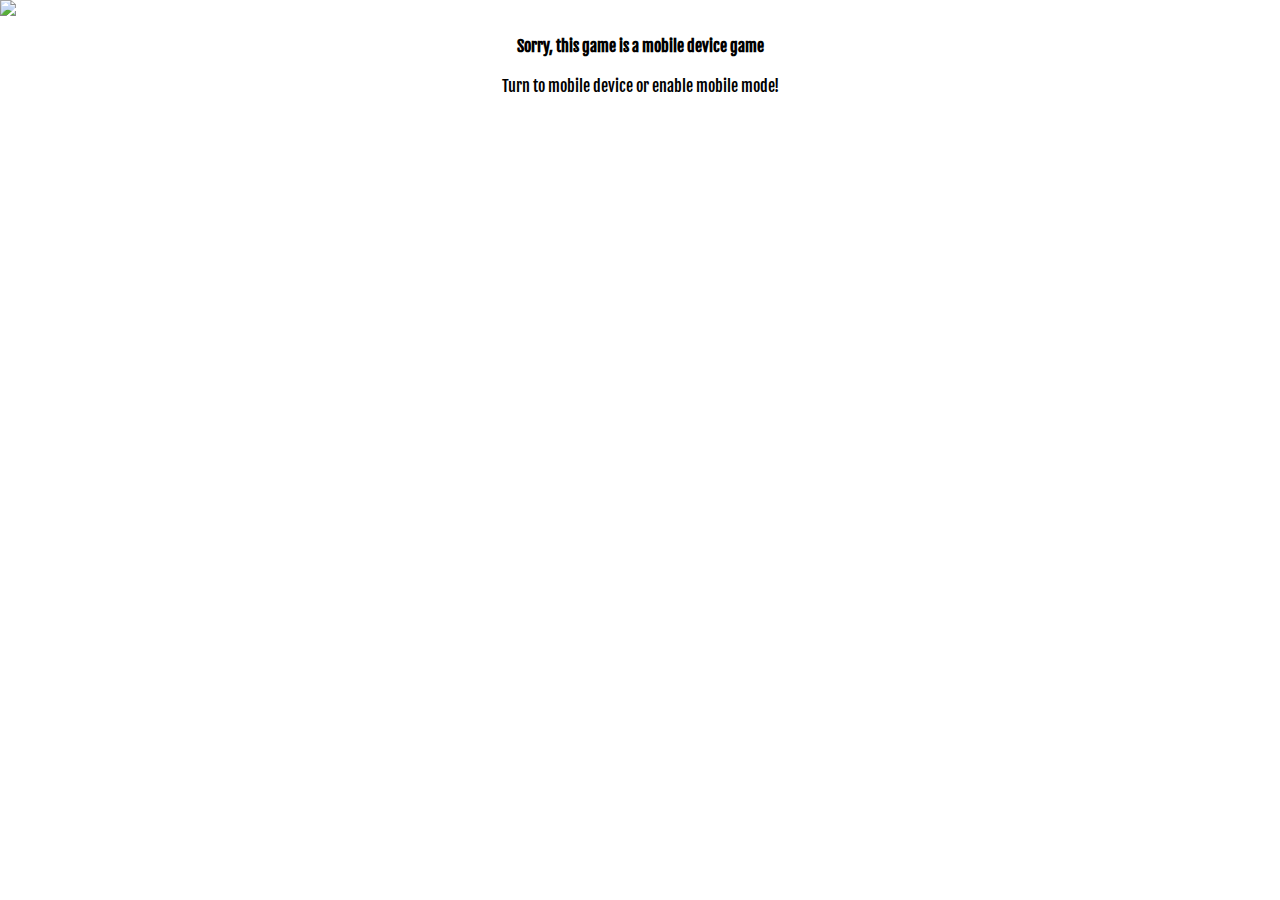
==== commit 7ecc1ce1: "update color gerate" ====
--- a/index.html
+++ b/index.html
@@ -1,281 +1,29 @@
 <html>
 <head>
+<link rel="shortcut icon" href="assets/logo.png" />
 <meta name="viewport" content="width=device-width, initial-scale=1">
-<title>Pick Color </title>
+<title>Pick Color</title>
 <style>
-@import url('https://fonts.googleapis.com/css2?family=Fjalla+One&display=swap');
+	@import url('https://fonts.googleapis.com/css2?family=Fjalla+One&display=swap');
 </style>
-<style>
-	@font-face {
-	  font-family: "Fjalla One";
-	  src: url("fonts/FjallaOne-Regular.ttf") format("ttf"),
-		   url("fonts/FjallaOne-Regular.ttf") format("ttf");
-	}
-	   
-	@keyframes fadein {
-		0%   {opacity: 1}
-		25%  {opacity: 0.75}
-		50%  {opacity: 0.5}
-		75%  {opacity: 0.25}
-		100% {opacity: 0}
-	}
-
-	@keyframes moving {
-		0%   {margin-top: 1px}
-		25%  {margin-top: 5px}
-		50%  {margin-top: 10px}
-		75%  {margin-top: 5px}
-		100% {margin-top: 1px}
-	}
-	
-	@keyframes moving-side {
-		0%   {left: 27%}
-		25%   {left: 26%}
-		50%  {left: 25%}
-		75%   {left: 24%}
-		100%  {left: 23%}
-	}
-	
-	@keyframes moving-top {
-		0%   {top: 50%}
-		100%  {top: 45%}
-	}
-	
-	 html, body {
-		margin:0px;
-		padding:0px
-		width: 100%;
-		height: 100%;
-		overflow:hidden;
-		background-color:#fff;
-	}
-	
-	#bg_game{
-		display: none;
-		width: 100%;
-		height: 100%;
-		background-color: rgb(0, 200, 0) ;
-		overflow:hidden;
-		font-family: 'Fjalla One', sans-serif;
-	
-	}
-	
-	
-	.square{
-		width: 300px;
-		height: 280px;
-		position: absolute;
-		top: 50%;
-		left: calc(50% - 150px);
-		-ms-transform: translateY(-50%);
-		transform: translateY(-50%);
-		background: rgb(0, 185, 0);
-		font-size: 200px;
-		color: #fff;
-		text-align: center;
-		padding-top: 20px;
-	}
-	
-	.bt-center{
-		width: 50%;
-		position: absolute;
-		z-index: 98;
-		top: 50%;
-		left: 25%;
-		-ms-transform: translateY(-50%);
-		transform: translateY(-50%);
-		
-	}
-	
-	#btreturn{
-		animation-name: moving-side;
-	    animation-duration: 1s;
-		animation-iteration-count: infinite;
-	}
-	
-	#btwin{
-		animation-name: moving-top;
-	    animation-duration: 1s;
-		animation-iteration-count: infinite;
-	}
-	
-	#scoring{
-		font-size:30px;
-		text-align: center;
-		margin-top: 100px;
-		color: #fff;
-	}
-	
-	#logo{
-		width: 60%;
-		display: block;
-		margin: 0 auto;
-		margin-top: 100px;
-	}
-	
-	.btn{
-		width: 50%;
-		display: block;
-	}
-	
-	.btn-mini{
-		width: 30%;
-		display: block;
-	}
-	
-	.center{
-		margin: 0 auto;
-	}
-	
-	.mt2{
-		margin-top:20px;
-	}
-	
-	.mt5{
-		margin-top:50px;
-	}
-	
-	.mt10{
-		margin-top:100px;
-	}
-	
-	.mt15{
-		margin-top:150px;
-	}
-	
-	.fadein-page{
-	  opacity: 0;
-	  animation-name: fadein;
-	  animation-duration: 0.5s;
-	}
-	
-	#tutorial{
-		display: none;
-		width: 100%;
-		height: 100%;
-		background-color: rgb(0, 180, 0) ;
-		overflow:hidden;
-		font-family: 'Fjalla One', sans-serif;	
-	}
-	
-	.message{
-		font-size: 20pt;
-		text-align: center;
-		margin-top: 100px;
-		color: #fff;
-	}
-	
-	#menu{
-		display: none;
-		height: 80%;
-	}
-	
-	.hand-click{
-		z-index: 999;
-		display:block;
-		position: fixed;
-		top: 50%;
-		left: 50%;
-		width: 50%;
-		animation-name: moving;
-	    animation-duration: 1s;
-		animation-iteration-count: infinite;
-	}
-	
-
-	.ms-bt{
-		position: fixed;
-		top: 75%;
-		width: 80%;
-		left: 10%;
-		text-align: center;
-	}
-	
-	#bt-returnmenu{
-		background-color:#fff;
-		padding:5px;
-		border-radius: 5px;
-		width: 50px;
-		text-align: center;
-		margin: 5px;
-		opacity: 0.5;
-		float:left;
-		z-index:98;
-	}
-	
-	#datagame{ 
-		padding:5px;
-		border-radius: 5px;
-		width: 100px;
-		text-align: right;
-		margin: 5px;
-		opacity: 0.5;
-		float:left;
-	}
-	
-	#record{
-		padding:5px;
-		border-radius: 5px;
-		width: 100px;
-		height: 25px;
-		text-align: right;
-		margin: 5px;
-		opacity: 0.5;
-		float:left;
-	}
-	#record img{
-		height: 100%;
-	}
-	
-	#record span{
-		position: relative;
-		top: -5px;
-	}
-	
-	#start{
-		width: 100%;
-		height: 100%;
-	}
-
-	
-	#logo-main{
-		width: 80%;
-		display: block;
-		margin: 0 auto;
-		margin-top: 100px;
-	}
-	
-	.submessage{
-		text-align:center;
-	}
-	
-	#change{
-		display: none;
-		width: 100%;
-		height: 100%;
-	}
-	
-	
-	
-</style>
+<link rel="stylesheet" href="css/styles.css">
 
 <script>
- 
- 
- window.mobileCheck = function() {
-  let checkmobile = false;
-  (function(a){if(/(android|bb\d+|meego).+mobile|avantgo|bada\/|blackberry|blazer|compal|elaine|fennec|hiptop|iemobile|ip(hone|od)|iris|kindle|lge |maemo|midp|mmp|mobile.+firefox|netfront|opera m(ob|in)i|palm( os)?|phone|p(ixi|re)\/|plucker|pocket|psp|series(4|6)0|symbian|treo|up\.(browser|link)|vodafone|wap|windows ce|xda|xiino/i.test(a)||/1207|6310|6590|3gso|4thp|50[1-6]i|770s|802s|a wa|abac|ac(er|oo|s\-)|ai(ko|rn)|al(av|ca|co)|amoi|an(ex|ny|yw)|aptu|ar(ch|go)|as(te|us)|attw|au(di|\-m|r |s )|avan|be(ck|ll|nq)|bi(lb|rd)|bl(ac|az)|br(e|v)w|bumb|bw\-(n|u)|c55\/|capi|ccwa|cdm\-|cell|chtm|cldc|cmd\-|co(mp|nd)|craw|da(it|ll|ng)|dbte|dc\-s|devi|dica|dmob|do(c|p)o|ds(12|\-d)|el(49|ai)|em(l2|ul)|er(ic|k0)|esl8|ez([4-7]0|os|wa|ze)|fetc|fly(\-|_)|g1 u|g560|gene|gf\-5|g\-mo|go(\.w|od)|gr(ad|un)|haie|hcit|hd\-(m|p|t)|hei\-|hi(pt|ta)|hp( i|ip)|hs\-c|ht(c(\-| |_|a|g|p|s|t)|tp)|hu(aw|tc)|i\-(20|go|ma)|i230|iac( |\-|\/)|ibro|idea|ig01|ikom|im1k|inno|ipaq|iris|ja(t|v)a|jbro|jemu|jigs|kddi|keji|kgt( |\/)|klon|kpt |kwc\-|kyo(c|k)|le(no|xi)|lg( g|\/(k|l|u)|50|54|\-[a-w])|libw|lynx|m1\-w|m3ga|m50\/|ma(te|ui|xo)|mc(01|21|ca)|m\-cr|me(rc|ri)|mi(o8|oa|ts)|mmef|mo(01|02|bi|de|do|t(\-| |o|v)|zz)|mt(50|p1|v )|mwbp|mywa|n10[0-2]|n20[2-3]|n30(0|2)|n50(0|2|5)|n7(0(0|1)|10)|ne((c|m)\-|on|tf|wf|wg|wt)|nok(6|i)|nzph|o2im|op(ti|wv)|oran|owg1|p800|pan(a|d|t)|pdxg|pg(13|\-([1-8]|c))|phil|pire|pl(ay|uc)|pn\-2|po(ck|rt|se)|prox|psio|pt\-g|qa\-a|qc(07|12|21|32|60|\-[2-7]|i\-)|qtek|r380|r600|raks|rim9|ro(ve|zo)|s55\/|sa(ge|ma|mm|ms|ny|va)|sc(01|h\-|oo|p\-)|sdk\/|se(c(\-|0|1)|47|mc|nd|ri)|sgh\-|shar|sie(\-|m)|sk\-0|sl(45|id)|sm(al|ar|b3|it|t5)|so(ft|ny)|sp(01|h\-|v\-|v )|sy(01|mb)|t2(18|50)|t6(00|10|18)|ta(gt|lk)|tcl\-|tdg\-|tel(i|m)|tim\-|t\-mo|to(pl|sh)|ts(70|m\-|m3|m5)|tx\-9|up(\.b|g1|si)|utst|v400|v750|veri|vi(rg|te)|vk(40|5[0-3]|\-v)|vm40|voda|vulc|vx(52|53|60|61|70|80|81|83|85|98)|w3c(\-| )|webc|whit|wi(g |nc|nw)|wmlb|wonu|x700|yas\-|your|zeto|zte\-/i.test(a.substr(0,4))) checkmobile = true;})(navigator.userAgent||navigator.vendor||window.opera);
-  return checkmobile;
-};
-
+	window.mobileCheck = function() {
+	let checkmobile = false;
+	(function(a){if(/(android|bb\d+|meego).+mobile|avantgo|bada\/|blackberry|blazer|compal|elaine|fennec|hiptop|iemobile|ip(hone|od)|iris|kindle|lge |maemo|midp|mmp|mobile.+firefox|netfront|opera m(ob|in)i|palm( os)?|phone|p(ixi|re)\/|plucker|pocket|psp|series(4|6)0|symbian|treo|up\.(browser|link)|vodafone|wap|windows ce|xda|xiino/i.test(a)||/1207|6310|6590|3gso|4thp|50[1-6]i|770s|802s|a wa|abac|ac(er|oo|s\-)|ai(ko|rn)|al(av|ca|co)|amoi|an(ex|ny|yw)|aptu|ar(ch|go)|as(te|us)|attw|au(di|\-m|r |s )|avan|be(ck|ll|nq)|bi(lb|rd)|bl(ac|az)|br(e|v)w|bumb|bw\-(n|u)|c55\/|capi|ccwa|cdm\-|cell|chtm|cldc|cmd\-|co(mp|nd)|craw|da(it|ll|ng)|dbte|dc\-s|devi|dica|dmob|do(c|p)o|ds(12|\-d)|el(49|ai)|em(l2|ul)|er(ic|k0)|esl8|ez([4-7]0|os|wa|ze)|fetc|fly(\-|_)|g1 u|g560|gene|gf\-5|g\-mo|go(\.w|od)|gr(ad|un)|haie|hcit|hd\-(m|p|t)|hei\-|hi(pt|ta)|hp( i|ip)|hs\-c|ht(c(\-| |_|a|g|p|s|t)|tp)|hu(aw|tc)|i\-(20|go|ma)|i230|iac( |\-|\/)|ibro|idea|ig01|ikom|im1k|inno|ipaq|iris|ja(t|v)a|jbro|jemu|jigs|kddi|keji|kgt( |\/)|klon|kpt |kwc\-|kyo(c|k)|le(no|xi)|lg( g|\/(k|l|u)|50|54|\-[a-w])|libw|lynx|m1\-w|m3ga|m50\/|ma(te|ui|xo)|mc(01|21|ca)|m\-cr|me(rc|ri)|mi(o8|oa|ts)|mmef|mo(01|02|bi|de|do|t(\-| |o|v)|zz)|mt(50|p1|v )|mwbp|mywa|n10[0-2]|n20[2-3]|n30(0|2)|n50(0|2|5)|n7(0(0|1)|10)|ne((c|m)\-|on|tf|wf|wg|wt)|nok(6|i)|nzph|o2im|op(ti|wv)|oran|owg1|p800|pan(a|d|t)|pdxg|pg(13|\-([1-8]|c))|phil|pire|pl(ay|uc)|pn\-2|po(ck|rt|se)|prox|psio|pt\-g|qa\-a|qc(07|12|21|32|60|\-[2-7]|i\-)|qtek|r380|r600|raks|rim9|ro(ve|zo)|s55\/|sa(ge|ma|mm|ms|ny|va)|sc(01|h\-|oo|p\-)|sdk\/|se(c(\-|0|1)|47|mc|nd|ri)|sgh\-|shar|sie(\-|m)|sk\-0|sl(45|id)|sm(al|ar|b3|it|t5)|so(ft|ny)|sp(01|h\-|v\-|v )|sy(01|mb)|t2(18|50)|t6(00|10|18)|ta(gt|lk)|tcl\-|tdg\-|tel(i|m)|tim\-|t\-mo|to(pl|sh)|ts(70|m\-|m3|m5)|tx\-9|up(\.b|g1|si)|utst|v400|v750|veri|vi(rg|te)|vk(40|5[0-3]|\-v)|vm40|voda|vulc|vx(52|53|60|61|70|80|81|83|85|98)|w3c(\-| )|webc|whit|wi(g |nc|nw)|wmlb|wonu|x700|yas\-|your|zeto|zte\-/i.test(a.substr(0,4))) checkmobile = true;})(navigator.userAgent||navigator.vendor||window.opera);
+	return checkmobile;
+	};
 
 </script>
 </head>
+
 <body id="body">
 
 
 <div  id="change">
-	<div class="submessage mt2"> <b> Sorry, This game is to mobile device </b> </div>
+	<img id="logo-fail" src="assets/logo-fail.png">
+	<div class="submessage mt2"> <b> Sorry, this game is a mobile device game</b> </div>
 	<div class="submessage mt2"> Turn to mobile device or enable mobile mode! </div>
 </div>
 
@@ -287,12 +35,6 @@
 
 </div>
 
-<div id="ads">
-	<div id="bt-close-ads"> close </div>
-	<div id="cont-ads">
-		<div style="position: fixed; bottom: 0px; " id="SC_TBlock_836992"></div>
-	</div>
-</div>
 
 <div  id="menu">
 
@@ -320,283 +62,26 @@
 </div>
 
 <div class="bgtutorial" id="tutorial">
-	<div class="message">when the color of the square to equal the background...</div>
-	<img class="hand-click" src="assets/bt-click.png">
+	<!-- <div class="screent" >
+		<div class="message">when the color of the square to equal the background...</div>
+		<img class="hand-click" src="assets/bt-click.png">
+		<div class="square">80</div>
+	</div> -->
 	
-	<div class="square">80</div>
+	<div class="screent" >
+		<div class="message">You can chose how to play</div>
+		<div class="message">1 Life mode</div>
+		<div class="submessage" style="color: #999">You need get a target point in square to continue. 
+		The points is calculate with RGB diference bettewen background and square.  </div>
+		<div class="message">Scoring</div>
+		<div class="submessage" style="color: #999">You stop play if your score is less then 0 </div>
+	</div>
+	
 </div>
 
 
 <script src="scripts/localstorage.js"></script>
-<script>
-
-	r = 0;
-	g = 0;
-	b = 0;
-	current_level = 0;
-	current_point = 0;
-	btonelife = document.getElementById("bt-onelife");
-	btscoring = document.getElementById("bt-scoring");
-	pagstart = document.getElementById("start");
-	pagchange = document.getElementById("change");
-
-	pagemenu = document.getElementById("menu");
-	pagtutorial = document.getElementById("tutorial");
-	bttutorial = document.getElementById("bt-tutorial");
-	btreturnmenu = document.getElementById("bt-returnmenu");
-
-	levels = [];
-	levels.push( new Level([0, 200, 0],[0, 255, 0],[0,1,0], 50, 10));
-	levels.push( new Level([0, 240, 240],[0, 255, 255],[0,1,1], 50, 10));
-	levels.push( new Level([200, 0, 0],[255, 0, 0],[1,0,0], 50, 10));
-	levels.push( new Level([0, 0,200],[0, 0, 255],[0,0,1], 60, 10));
-	levels.push( new Level([0, 100, 200],[0, 100, 200],[0,0.5,1], 60, 10));
-
-	bggame = document.getElementById("bg_game");
-	square = document.getElementById("square");
-	scoring = document.getElementById("scoring");
-	btreturn = document.getElementById("btreturn");
-	datagame = document.getElementById("datagame");
-	datarecord= document.getElementById("txt-record");
-
-	mode = window.location.search.substr(1);
-	if((mode != undefined) || (mode != "")){
-		mode = mode.split("=")[1];
-		pagstart.style.display = "none";
-		startLevel();
-	}
-  
-  
-	if( getItem("level") == undefined){
-		saveItem("level", 0);
-		console.log("init bd");
-	}
-
-	if( getItem("points") == undefined){
-		saveItem("points", 0);
-		console.log("init bd");
-	}
-
-	if( !mobileCheck() ){
-		pagchange.style.display = "block";
-		pagstart.style.display = "none";
-	}
-
-	
-
-	pagstart.addEventListener("click", function(){
-		pagemenu.style.display = "block";	
-		pagstart.style.display = "none";	
-		document.getElementById("body").requestFullscreen();
-		
-	});
-
-
-	btreturnmenu.addEventListener("click", function(){
-			
-		bggame.classList.add("fadein-page");
-		btscoring.src = "assets/bt-scoring.png";
-		btonelife.src = "assets/bt-one-life.png";
-		setTimeout( function(){
-			pagemenu.classList.remove("fadein-page");
-			bggame.classList.remove("fadein-page");
-			bggame.style.display = "none"; 
-			
-			pagemenu.style.display = "block";
-		}, 50);
-		
-	});
-
-
-
-	btonelife.addEventListener("click", function(){
-		btonelife.src = "assets/bt-one-life-over.png";
-		pagemenu.classList.add("fadein-page");
-		setTimeout( startLevel, 50);
-		mode = "onelife";
-		current_level = 0;
-
-	});
-
-
-	btscoring.addEventListener("click", function(){
-		btscoring.src = "assets/bt-scoring-over.png";
-		pagemenu.classList.add("fadein-page");
-		setTimeout( startLevel, 50);
-		mode = "scoring";
-		current_level = 0;
-		current_point = 0;
-
-	});
-
-
-	bttutorial.addEventListener("click", function(){
-		//document.getElementById("body").requestFullscreen();
-		
-		bttutorial.src = "assets/bt-tutorial-over.png";
-		pagemenu.classList.add("fadein-page");
-		
-		setTimeout( function(){ 
-			pagemenu.style.display = "none"; 
-			bttutorial.src = "assets/bt-tutorial.png"; 
-			pagtutorial.style.display = "block"; 
-		}, 50);
-
-	});
-
-	pagtutorial.addEventListener("click", function(){
-			
-		pagtutorial.classList.add("fadein-page");
-		
-		setTimeout( function(){
-			pagemenu.classList.remove("fadein-page");
-			pagtutorial.classList.remove("fadein-page");
-			pagtutorial.style.display = "none"; 
-			
-			pagemenu.style.display = "block";
-		}, 50);
-		
-	});
-
-	function Level(color, limit, add, target, time){
-		this.color = color;
-		this.limit = limit;
-		this.add = add;
-		this.target = target;
-		this.time = time;
-	}
-
-	function changeColor(){
-		
-		preload = false;
-		
-		r+=levels[current_level].add[0];
-		g+=levels[current_level].add[1];
-		b+=levels[current_level].add[2];
-		
-		r=r>255?255:r;
-		g=g>255?255:g;
-		b=b>255?255:b;
-		
-		if((r>levels[current_level].limit[0]) || (g>levels[current_level].limit[1]) || (b>levels[current_level].limit[2]))
-			restartLevel();
-		
-		bggame.style.backgroundColor = "rgb("+r+","+g+","+b+")";
-		if(islevel)
-			setTimeout( changeColor, 10 );
-			
-	};
-
-  
-	pickColor = function(){
-		if(preload)
-		  return;
-		  
-		islevel = false;
-		sum = 100 - Math.abs(  ( r - levels[current_level].color[0]) + (g - levels[current_level].color[1]) + (b - levels[current_level].color[2]) );
-		scoring.style.display = "block";
-		scoring.innerHTML =   sum  + " pts" ;	
-		square.style.display = "none";
-		
-		if(mode == "scoring"){
-			current_point += sum;
-			btwin.style.display = "block";
-			setTimeout( nextLevel, 1000 );
-			
-			 
-			 if( parseInt( getItem("points") ) < current_point ){
-				saveItem("points", current_point);
-			 }else if(current_point < 0){
-				btreturn.style.display = "block";
-			 }
-		
-		}else{
-			if(sum >= levels[current_level].target ){
-				 btwin.style.display = "block";
-				 setTimeout( nextLevel, 1000 );
-				 
-				 if( parseInt( getItem("level") ) <  current_level+1 ){
-					saveItem("level", current_level+1);
-				 }
-			 
-			}else{
-				btreturn.style.display = "block";
-			}
-			
-			
-		}
-			
-	}
-
-
-	function showAds(){
-		window.location = "ads.html?mode="+mode;
-	}
-
-
-	function startLevel(){
-
-		r = 0;
-		g = 0;
-		b = 0;
-		
-		console.log("starting");
-		
-		if(mode == "onelife"){
-			datagame.innerHTML = "level "+ (current_level+1);
-			datarecord.innerHTML = getItem("level");
-		}else{
-			datagame.innerHTML = current_point + " points";
-			datarecord.innerHTML = getItem("points");
-		}
-
-		btreturn.style.display = "none";
-		scoring.style.display = "none";
-		square.style.display = "block";
-		btwin.style.display = "none";
-		
-		pagemenu.style.display = "none";
-		bggame.style.display = "block";
-		
-		bggame.style.backgroundColor = "rgb("+levels[current_level].color[0]+","+levels[current_level].color[1]+","+levels[current_level].color[2]+")"; 
-		square.style.backgroundColor = "rgb("+levels[current_level].color[0]+","+levels[current_level].color[1]+","+levels[current_level].color[2]+")"; 
-		
-		if(mode == "onelife")
-			square.innerHTML = levels[current_level].target;
-		else
-			square.innerHTML = "?";
-		
-		
-		setTimeout( changeColor, 1000 );
-		islevel = true;	 
-		preload = true;
-	}
-
-	function restartLevel(){
-		r = 0;
-		g = 0;
-		b = 0;
-	}
-
-
-	function nextLevel(){
-		
-		if(current_level < levels.length)
-			current_level++;
-			
-		startLevel();
-	}
-
-	btreturn.addEventListener("click", function(){
-		current_level = 0;
-		current_point = 0;
-		
-		showAds();
-	});
-
-	square.addEventListener("click", pickColor, false);
- 
-</script>
+<script src="scripts/mygame.js"> </script>
 
 <body>
 
--- a/css/styles.css
+++ b/css/styles.css
@@ -0,0 +1,262 @@
+@font-face {
+	  font-family: "Fjalla One";
+	  src: url("fonts/FjallaOne-Regular.ttf") format("ttf"),
+		   url("fonts/FjallaOne-Regular.ttf") format("ttf");
+	}
+	   
+	@keyframes fadein {
+		0%   {opacity: 1}
+		25%  {opacity: 0.75}
+		50%  {opacity: 0.5}
+		75%  {opacity: 0.25}
+		100% {opacity: 0}
+	}
+
+	@keyframes moving {
+		0%   {margin-top: 1px}
+		25%  {margin-top: 5px}
+		50%  {margin-top: 10px}
+		75%  {margin-top: 5px}
+		100% {margin-top: 1px}
+	}
+	
+	@keyframes moving-side {
+		0%   {left: 27%}
+		25%   {left: 26%}
+		50%  {left: 25%}
+		75%   {left: 24%}
+		100%  {left: 23%}
+	}
+	
+	@keyframes moving-top {
+		0%   {top: 50%}
+		100%  {top: 45%}
+	}
+	
+	 html, body {
+		margin:0px;
+		padding:0px
+		width: 100%;
+		height: 100%;
+		overflow:hidden;
+		background-color:#fff;
+	}
+	
+	#bg_game{
+		display: none;
+		width: 100%;
+		height: 100%;
+		background-color: rgb(0, 200, 0) ;
+		overflow:hidden;
+		font-family: 'Fjalla One', sans-serif;
+	
+	}
+	
+	
+	.square{
+		width: 300px;
+		height: 280px;
+		position: absolute;
+		top: 50%;
+		left: calc(50% - 150px);
+		-ms-transform: translateY(-50%);
+		transform: translateY(-50%);
+		background: rgb(140,60,100);
+		font-size: 200px;
+		color: #fff;
+		text-align: center;
+		padding-top: 20px;
+	}
+	
+	.bt-center{
+		width: 50%;
+		position: absolute;
+		z-index: 98;
+		top: 50%;
+		left: 25%;
+		-ms-transform: translateY(-50%);
+		transform: translateY(-50%);
+		
+	}
+	
+	#btreturn{
+		animation-name: moving-side;
+	    animation-duration: 1s;
+		animation-iteration-count: infinite;
+	}
+	
+	#btwin{
+		animation-name: moving-top;
+	    animation-duration: 1s;
+		animation-iteration-count: infinite;
+	}
+	
+	#scoring{
+		font-size:30px;
+		text-align: center;
+		margin-top: 100px;
+		color: #fff;
+	}
+	
+	#logo{
+		width: 60%;
+		display: block;
+		margin: 0 auto;
+		margin-top: 100px;
+	}
+	
+	.btn{
+		width: 50%;
+		display: block;
+	}
+	
+	.btn-mini{
+		width: 30%;
+		display: block;
+	}
+	
+	.center{
+		margin: 0 auto;
+	}
+	
+	.mt2{
+		margin-top:20px;
+	}
+	
+	.mt5{
+		margin-top:50px;
+	}
+	
+	.mt10{
+		margin-top:100px;
+	}
+	
+	.mt15{
+		margin-top:150px;
+	}
+	
+	.fadein-page{
+	  opacity: 0;
+	  animation-name: fadein;
+	  animation-duration: 0.5s;
+	}
+	
+	#tutorial{
+		display: none;
+		width: 100%;
+		height: 100%;
+		background-color: rgb(148,68,108) ;
+		overflow:hidden;
+		font-family: 'Fjalla One', sans-serif;	
+	}
+	
+	.message{
+		font-size: 20pt;
+		text-align: center;
+		margin-top: 100px;
+		color: #fff;
+	}
+	
+	#menu{
+		display: none;
+		height: 80%;
+	}
+	
+	.hand-click{
+		z-index: 999;
+		display:block;
+		position: fixed;
+		top: 50%;
+		left: 50%;
+		width: 50%;
+		animation-name: moving;
+	    animation-duration: 1s;
+		animation-iteration-count: infinite;
+	}
+	
+
+	.ms-bt{
+		position: fixed;
+		top: 75%;
+		width: 80%;
+		left: 10%;
+		text-align: center;
+	}
+	
+	#bt-returnmenu{
+		background-color:#fff;
+		padding:5px;
+		border-radius: 5px;
+		width: 50px;
+		text-align: center;
+		margin: 5px;
+		opacity: 0.5;
+		float:left;
+		z-index:98;
+	}
+	
+	#datagame{ 
+		padding:5px;
+		border-radius: 5px;
+		width: 100px;
+		text-align: right;
+		margin: 5px;
+		opacity: 0.5;
+		float:left;
+	}
+	
+	#record{
+		padding:5px;
+		border-radius: 5px;
+		width: 100px;
+		height: 25px;
+		text-align: right;
+		margin: 5px;
+		opacity: 0.5;
+		float:left;
+	}
+	#record img{
+		height: 100%;
+	}
+	
+	#record span{
+		position: relative;
+		top: -5px;
+	}
+	
+	#start{
+		width: 100%;
+		height: 100%;
+	}
+
+	
+	#logo-main{
+		width: 80%;
+		display: block;
+		margin: 0 auto;
+		margin-top: 100px;
+	}
+	
+	.submessage{
+		text-align:center;
+	}
+	
+	#change{
+		display: none;
+		width: 100%;
+		height: 100%;
+		font-family: 'Fjalla One', sans-serif;	
+	}
+	
+	#logo-fail{
+		display: block;
+		margin: 0 auto;
+	}
+	
+	.screent{
+		width:100%;
+		height: 100%;
+		background-color:#fff;
+		margin: 0px;
+	}
+	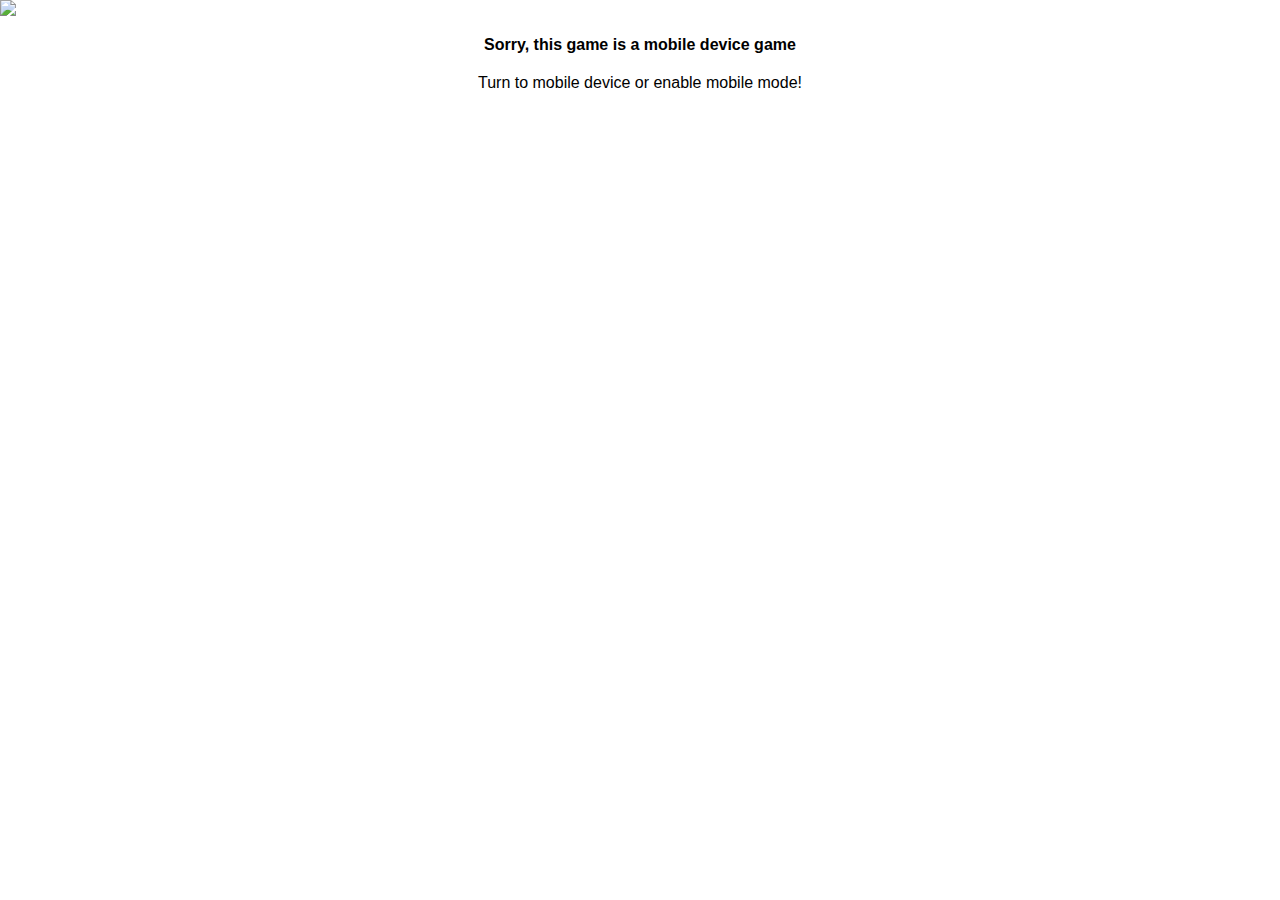
==== commit 4108b3f5: "update color create" ====
--- a/index.html
+++ b/index.html
@@ -3,9 +3,9 @@
 <link rel="shortcut icon" href="assets/logo.png" />
 <meta name="viewport" content="width=device-width, initial-scale=1">
 <title>Pick Color</title>
-<style>
-	@import url('https://fonts.googleapis.com/css2?family=Fjalla+One&display=swap');
-</style>
+<!-- <style>
+	/* @import url('https://fonts.googleapis.com/css2?family=Fjalla+One&display=swap'); */
+</style> -->
 <link rel="stylesheet" href="css/styles.css">
 
 <script>
@@ -47,7 +47,7 @@
 
 <div id="bg_game">
 	
-	<div id="bt-returnmenu"> menu </div>
+	<div id="bt-returnmenu" class="bn-top"> menu </div>
 	<div id="datagame"> ... </div>
 	<div id="record"> <img src="assets/icon-record.png"><span id="txt-record">level 1</span> </div>
 	
@@ -62,19 +62,32 @@
 </div>
 
 <div class="bgtutorial" id="tutorial">
-	<!-- <div class="screent" >
-		<div class="message">when the color of the square to equal the background...</div>
+	
+	
+	<div id="tuto-click" class="screent active" >
+		<div style="width:100%; height: 50px"> 
+			<div id="bt-menututorial1" class="bn-top bt-menututorial"> menu </div>
+			<div id="bt-nexttutorial" class="bn-top"> next </div>
+		</div>
+		<div class="message mt2">when the color of the square to equal the background...</div>
 		<img class="hand-click" src="assets/bt-click.png">
 		<div class="square">80</div>
-	</div> -->
+	</div> 
 	
-	<div class="screent" >
-		<div class="message">You can chose how to play</div>
-		<div class="message">1 Life mode</div>
-		<div class="submessage" style="color: #999">You need get a target point in square to continue. 
+	<div id="tuto-mode" class="screent bg-black" >
+		<div style="width:100%; height: 50px"> 
+			<div id="bt-menututorial2" class="bn-top bt-menututorial"> menu </div>
+			<div id="bt-previoustutorial" class="bn-top"> previous </div>
+		</div>
+		
+		<div class="message black mt2">You can chose how to play</div>
+		
+		<div class="message black mt5">1 Life mode</div>
+		<div class="submessage green">You need get a target point in square to continue. 
 		The points is calculate with RGB diference bettewen background and square.  </div>
-		<div class="message">Scoring</div>
-		<div class="submessage" style="color: #999">You stop play if your score is less then 0 </div>
+		
+		<div class="message black mt5">Scoring</div>
+		<div class="submessage green" >You stop play if your score is less then 0 </div>
 	</div>
 	
 </div>
--- a/css/styles.css
+++ b/css/styles.css
@@ -153,7 +153,6 @@
 	.message{
 		font-size: 20pt;
 		text-align: center;
-		margin-top: 100px;
 		color: #fff;
 	}
 	
@@ -183,11 +182,12 @@
 		text-align: center;
 	}
 	
-	#bt-returnmenu{
+	.bn-top{
 		background-color:#fff;
 		padding:5px;
 		border-radius: 5px;
-		width: 50px;
+		border: 1px #999 solid;
+		
 		text-align: center;
 		margin: 5px;
 		opacity: 0.5;
@@ -256,7 +256,23 @@
 	.screent{
 		width:100%;
 		height: 100%;
+		margin: 0px;
+		display:none;
+	}
+	
+	.bg-black{
 		background-color:#fff;
-		margin: 0px;
+	}
+	
+	.screent.active{
+		display: block !important;
+	}
+	
+	.black{
+		color: #000;
+	}
+	
+	.green{
+		color: #444;
 	}
 	